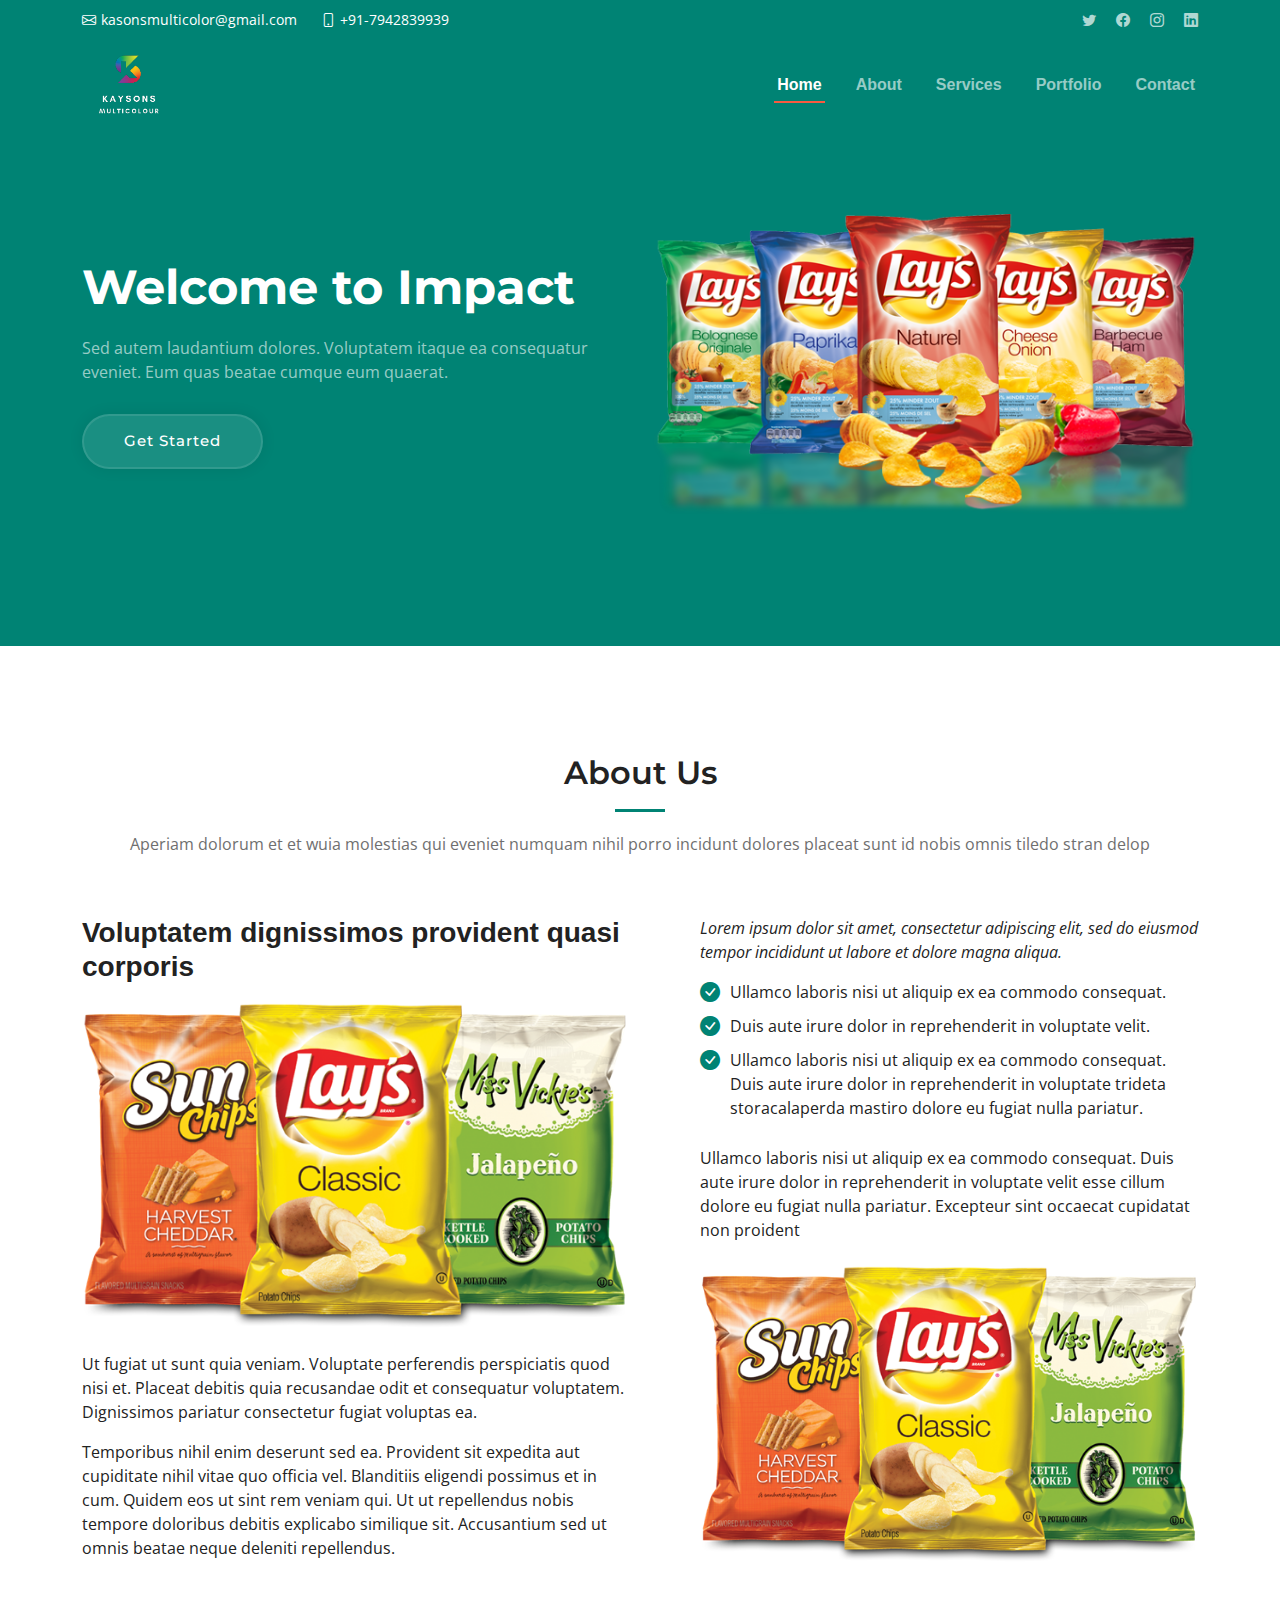
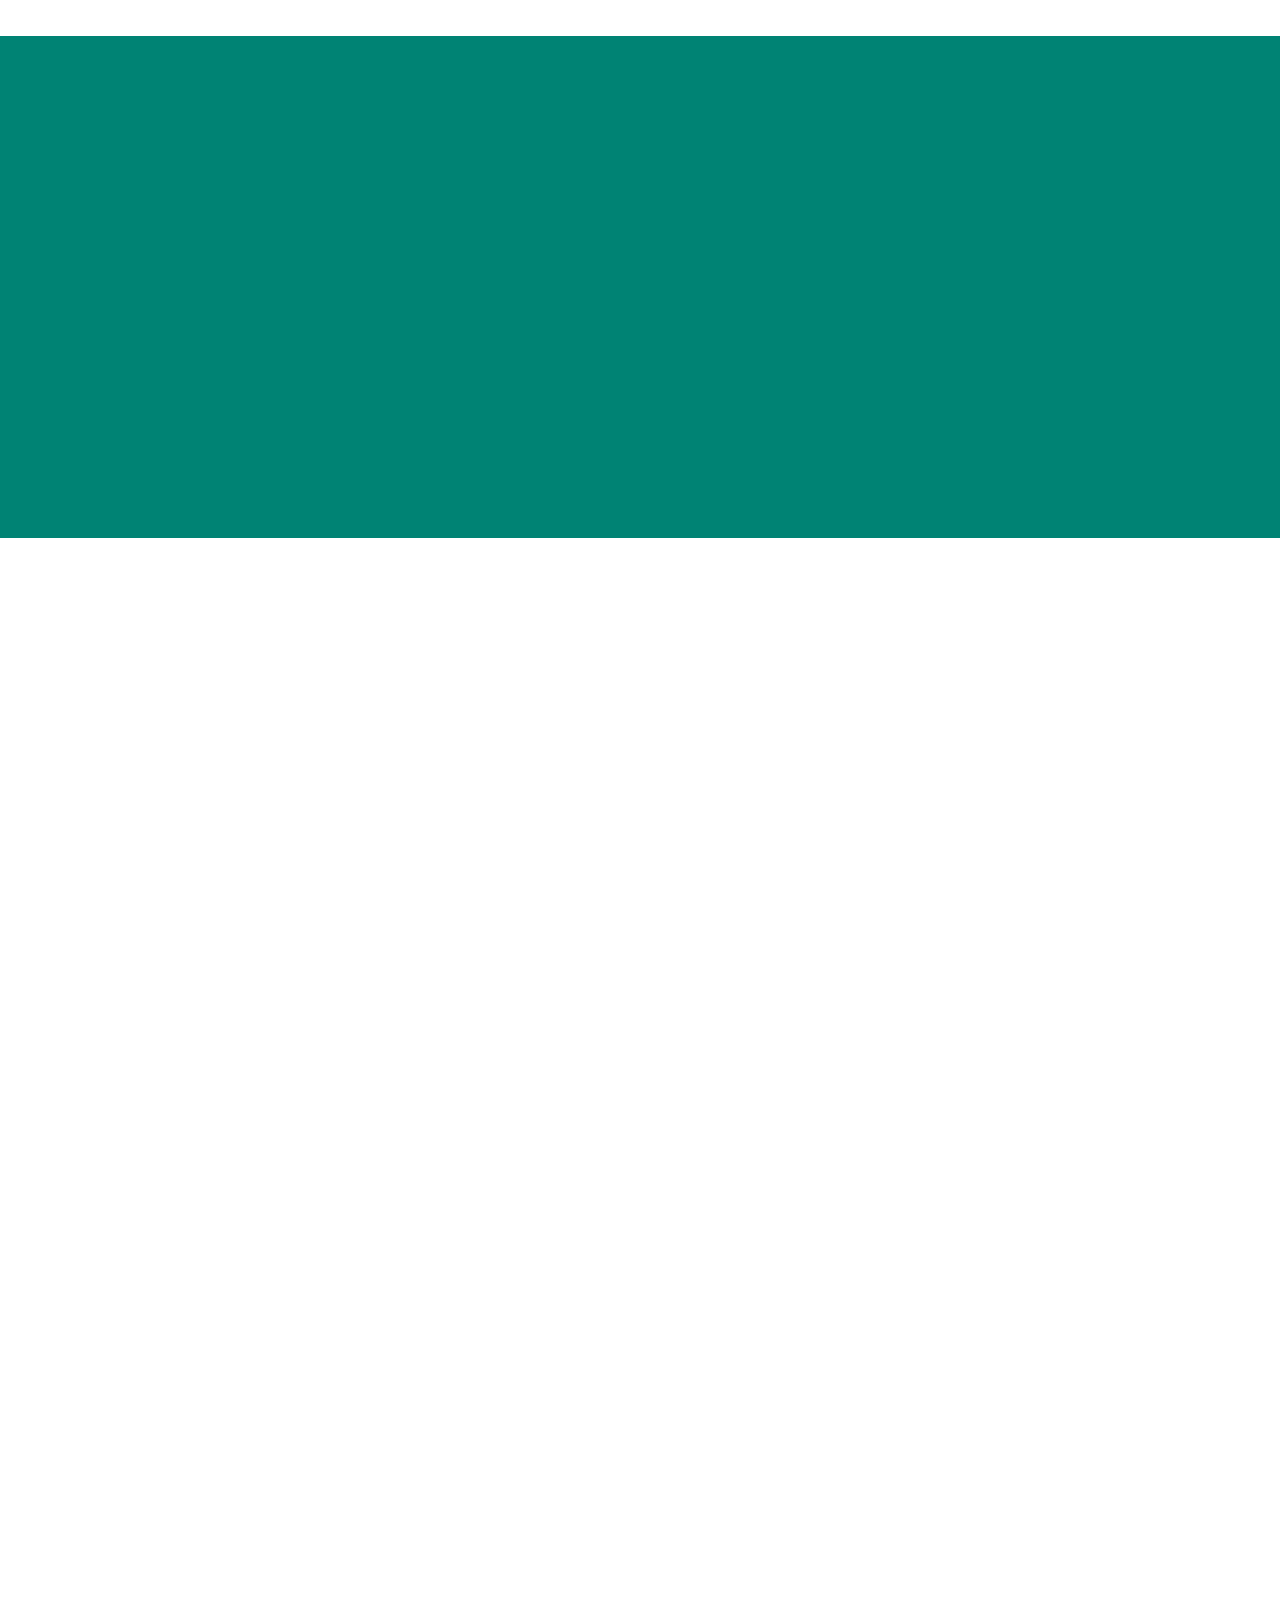
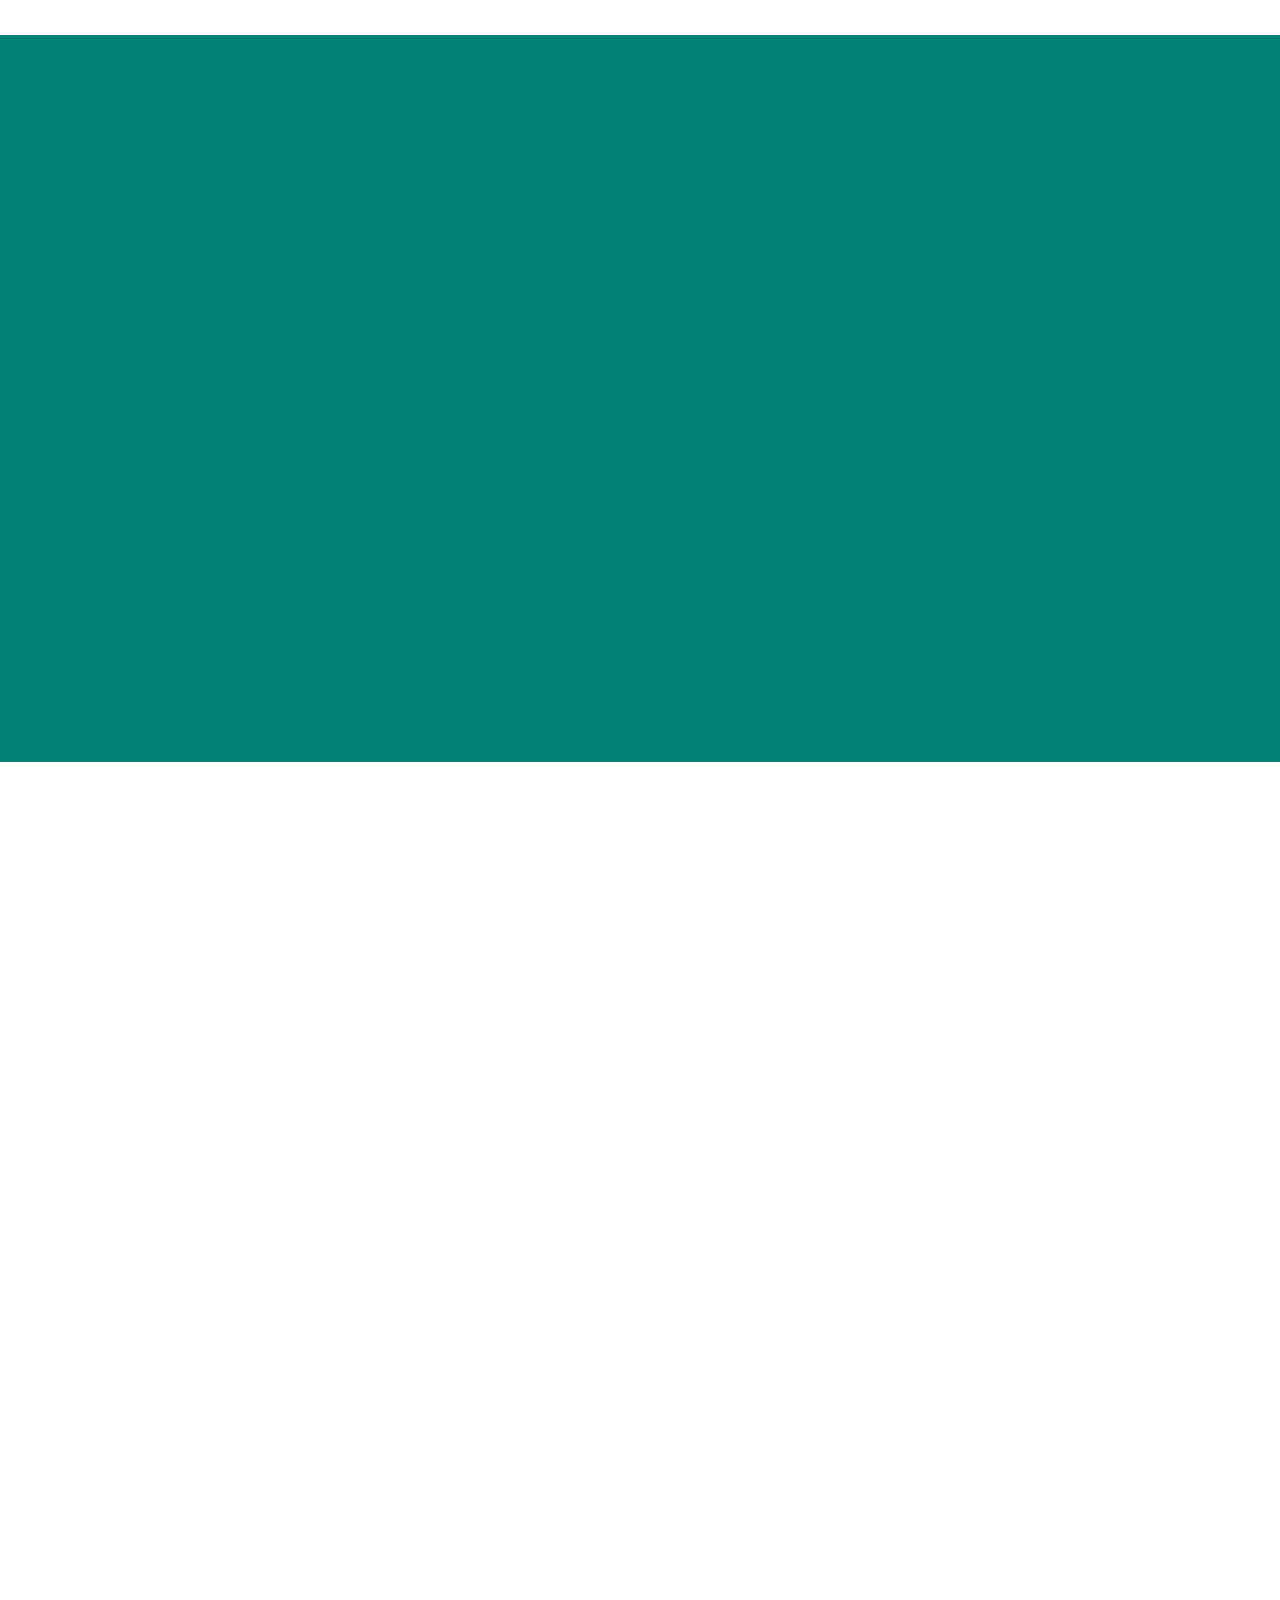
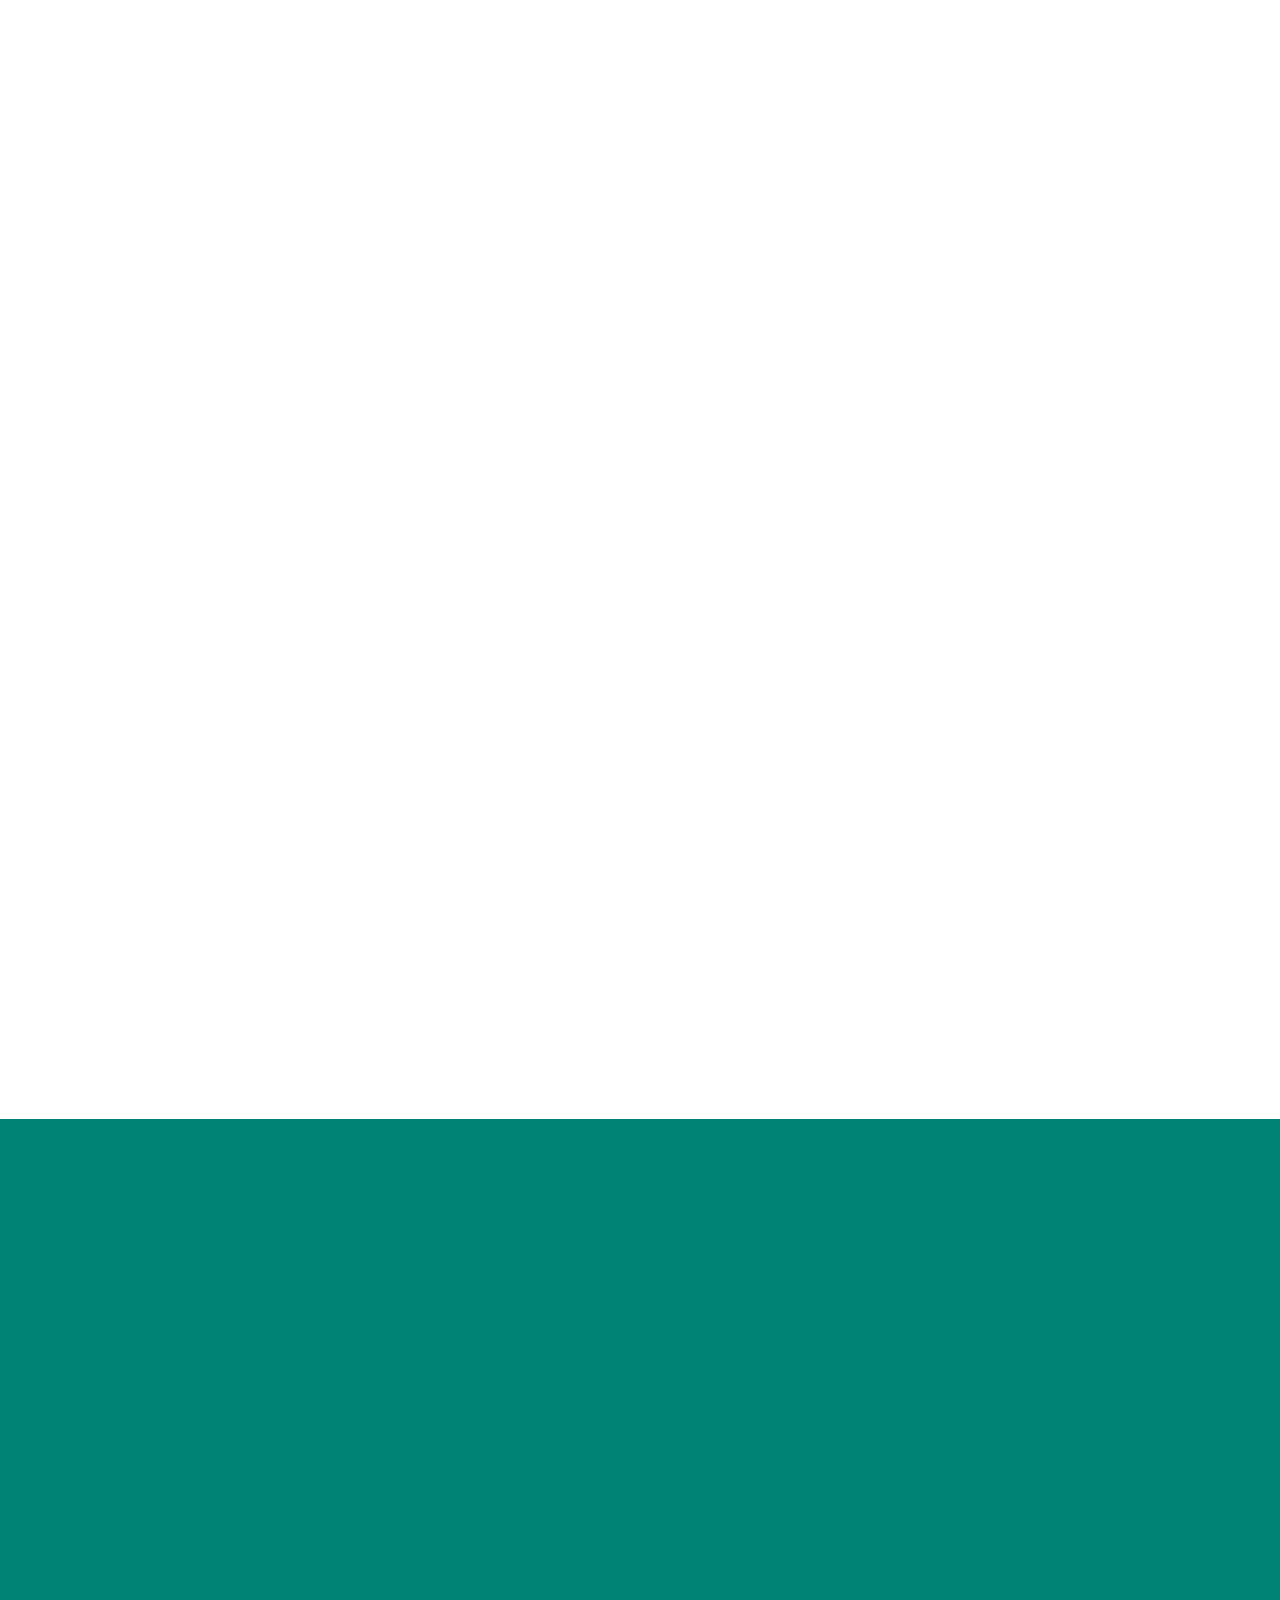
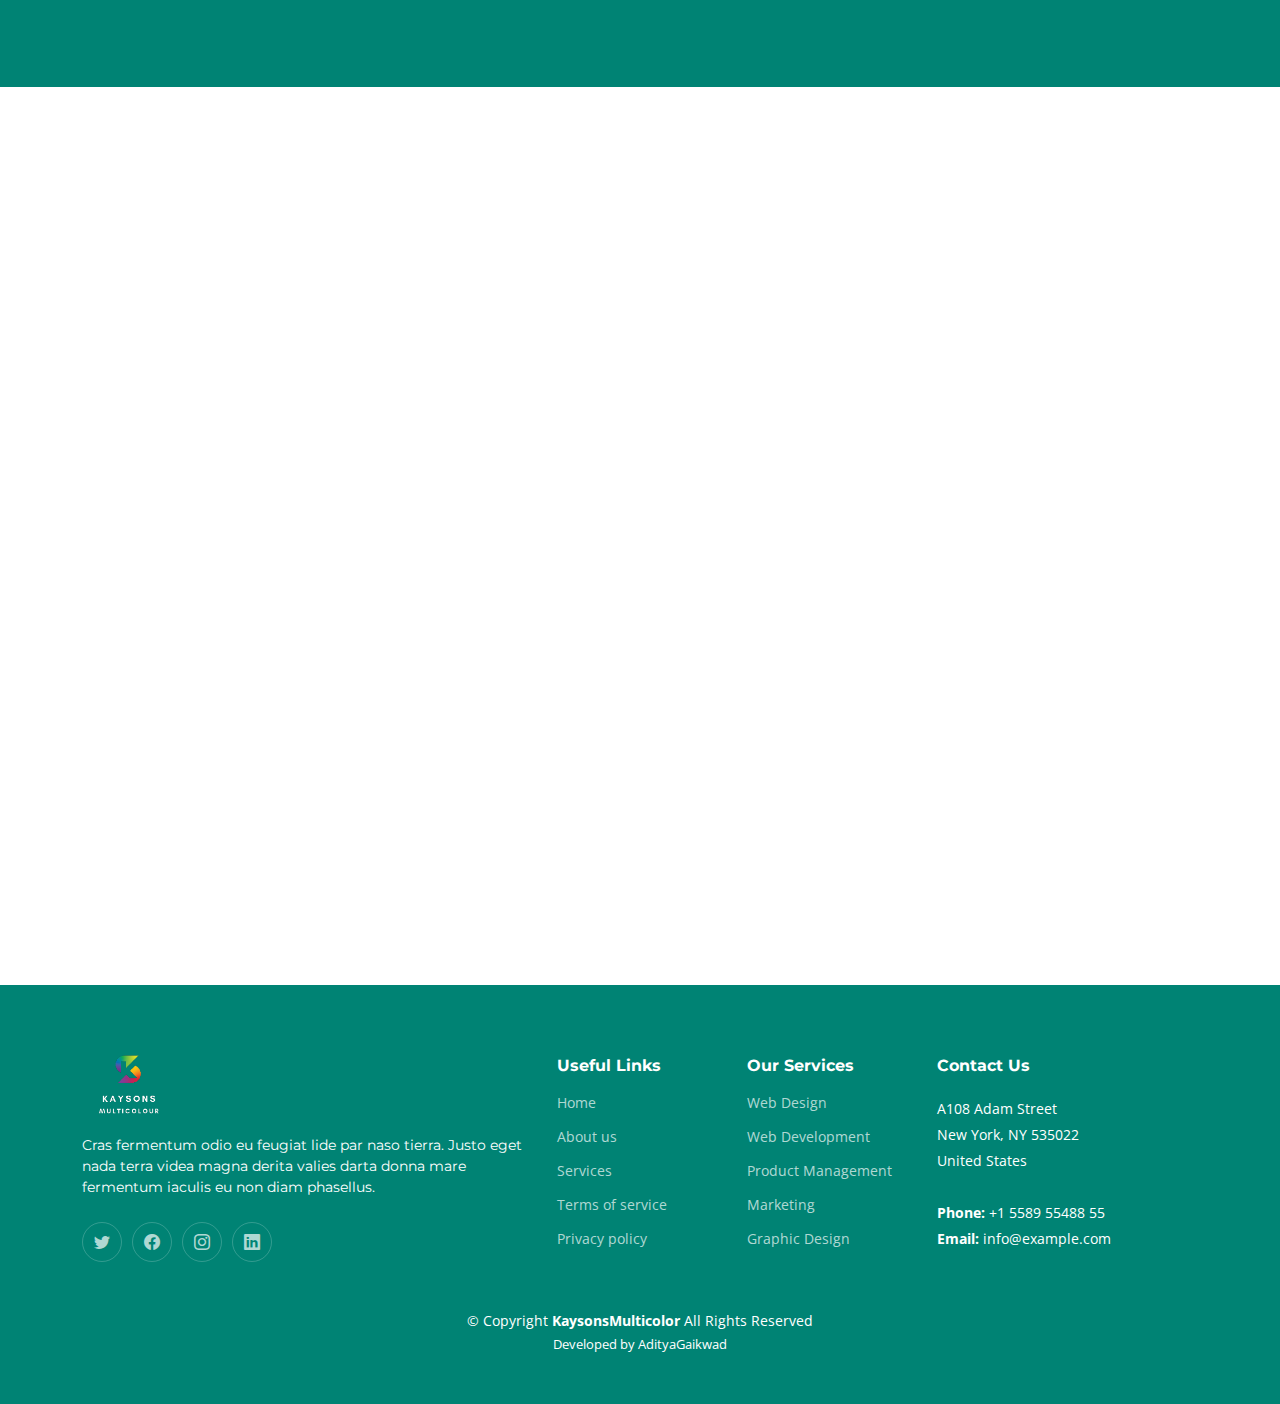
==== index.html @ 547b4aa4 "first commit" ====
<!DOCTYPE html>
<html lang="en">

<head>
  <meta charset="utf-8">
  <meta content="width=device-width, initial-scale=1.0" name="viewport">

  <title>Kaysons Multicolor</title>
  <meta content="" name="description">
  <meta content="" name="keywords">

  <!-- Favicons -->
  <link href="assets/img/kaysonslogo__2_-removebg-preview.png" rel="icon">
  <link href="assets/img/kaysonslogo__2_-removebg-preview.png" rel="apple-touch-icon">

  <!-- Google Fonts -->
  <link rel="preconnect" href="https://fonts.googleapis.com">
  <link rel="preconnect" href="https://fonts.gstatic.com" crossorigin>
  <link href="https://fonts.googleapis.com/css2?family=Open+Sans:ital,wght@0,300;0,400;0,500;0,600;0,700;1,300;1,400;1,600;1,700&family=Montserrat:ital,wght@0,300;0,400;0,500;0,600;0,700;1,300;1,400;1,500;1,600;1,700&family=Raleway:ital,wght@0,300;0,400;0,500;0,600;0,700;1,300;1,400;1,500;1,600;1,700&display=swap" rel="stylesheet">

  <!-- Vendor CSS Files -->
  <link href="assets/vendor/bootstrap/css/bootstrap.min.css" rel="stylesheet">
  <link href="assets/vendor/bootstrap-icons/bootstrap-icons.css" rel="stylesheet">
  <link href="assets/vendor/aos/aos.css" rel="stylesheet">
  <link href="assets/vendor/glightbox/css/glightbox.min.css" rel="stylesheet">
  <link href="assets/vendor/swiper/swiper-bundle.min.css" rel="stylesheet">

  <!-- Template Main CSS File -->
  <link href="assets/css/main.css" rel="stylesheet">

</head>

<body>

  <!-- ======= Header ======= -->
  <section id="topbar" class="topbar d-flex align-items-center" style="background-color: #008374;">
    <div class="container d-flex justify-content-center justify-content-md-between">
      <div class="contact-info d-flex align-items-center">
        <i class="bi bi-envelope d-flex align-items-center"><a href="kasonsmulticolor@gmail.com">kasonsmulticolor@gmail.com</a></i>
        <i class="bi bi-phone d-flex align-items-center ms-4"><span>+91-7942839939</span></i>
      </div>
      <div class="social-links d-none d-md-flex align-items-center">
        <a href="#" class="twitter"><i class="bi bi-twitter"></i></a>
        <a href="#" class="facebook"><i class="bi bi-facebook"></i></a>
        <a href="#" class="instagram"><i class="bi bi-instagram"></i></a>
        <a href="#" class="linkedin"><i class="bi bi-linkedin"></i></i></a>
      </div>
    </div>
  </section><!-- End Top Bar -->

  <header id="header" class="header d-flex align-items-center">

    <div class="container d-flex align-items-center justify-content-between">

      <div class="">
        <a href="index.html"><img src="assets/img/KAYSONS_MULTICOLOR__1_-removebg-preview.png" style="width: 90px;" alt="" class="img-fluid"></a>
     
      </div>
      <nav id="navbar" class="navbar">
        <ul>
          <li><a href="#hero">Home</a></li>
          <li><a href="#about">About</a></li>
          <li><a href="#services">Services</a></li>
          <li><a href="#portfolio">Portfolio</a></li>
          <!-- <li><a href="#team">Team</a></li>
          <li><a href="blog.html">Blog</a></li>
          <li class="dropdown"><a href="#"><span>Drop Down</span> <i class="bi bi-chevron-down dropdown-indicator"></i></a>
            <ul>
              <li><a href="#">Drop Down 1</a></li>
              <li class="dropdown"><a href="#"><span>Deep Drop Down</span> <i class="bi bi-chevron-down dropdown-indicator"></i></a>
                <ul>
                  <li><a href="#">Deep Drop Down 1</a></li>
                  <li><a href="#">Deep Drop Down 2</a></li>
                  <li><a href="#">Deep Drop Down 3</a></li>
                  <li><a href="#">Deep Drop Down 4</a></li>
                  <li><a href="#">Deep Drop Down 5</a></li>
                </ul>
              </li>
              <li><a href="#">Drop Down 2</a></li>
              <li><a href="#">Drop Down 3</a></li>
              <li><a href="#">Drop Down 4</a></li>
            </ul>
          </li> -->
          <li><a href="#contact">Contact</a></li>
        </ul>
      </nav><!-- .navbar -->

      <i class="mobile-nav-toggle mobile-nav-show bi bi-list"></i>
      <i class="mobile-nav-toggle mobile-nav-hide d-none bi bi-x"></i>

    </div>
  </header>
  <!-- End Header -->

  <!-- ======= Hero Section ======= -->
 
  <section id="hero" class="hero" style="background-image: url();">
    <br>

    
    <div class="container position-relative">
   
      <div class="row gy-5" data-aos="fade-in">
        <div class="col-lg-6 order-2 order-lg-1 d-flex flex-column justify-content-center text-center text-lg-start">
          <h2>Welcome to <span>Impact</span></h2>
          <p>Sed autem laudantium dolores. Voluptatem itaque ea consequatur eveniet. Eum quas beatae cumque eum quaerat.</p>
          <div class="d-flex justify-content-center justify-content-lg-start">
            <a href="#about" class="btn-get-started">Get Started</a>
          </div>
        </div>
        <div class="col-lg-6 order-1 order-lg-2">
          <img src="assets/img/NicePng_chips-png_802399.png" class="img-fluid" alt="" data-aos="zoom-out" data-aos-delay="100">
        </div>
      </div>
      <br>
      <br>
      <br>
    </div>

   
    </div>
  </section>
  <!-- End Hero Section -->

  <main id="main">

    <!-- ======= About Us Section ======= -->
    
    <section id="about" class="about" style="background-image: url();">
      <br>
    <br>
  
      <div class="container" data-aos="fade-up">

        <div class="section-header">
          <h2>About Us</h2>
          <p>Aperiam dolorum et et wuia molestias qui eveniet numquam nihil porro incidunt dolores placeat sunt id nobis omnis tiledo stran delop</p>
        </div>

        <div class="row gy-4">
          <div class="col-lg-6">
            <h3>Voluptatem dignissimos provident quasi corporis</h3>
            <img src="assets/img/PngItem_1264838.png" class="img-fluid rounded-4 mb-4" alt="">
            <p>Ut fugiat ut sunt quia veniam. Voluptate perferendis perspiciatis quod nisi et. Placeat debitis quia recusandae odit et consequatur voluptatem. Dignissimos pariatur consectetur fugiat voluptas ea.</p>
            <p>Temporibus nihil enim deserunt sed ea. Provident sit expedita aut cupiditate nihil vitae quo officia vel. Blanditiis eligendi possimus et in cum. Quidem eos ut sint rem veniam qui. Ut ut repellendus nobis tempore doloribus debitis explicabo similique sit. Accusantium sed ut omnis beatae neque deleniti repellendus.</p>
          </div>
          <div class="col-lg-6">
            <div class="content ps-0 ps-lg-5">
              <p class="fst-italic">
                Lorem ipsum dolor sit amet, consectetur adipiscing elit, sed do eiusmod tempor incididunt ut labore et dolore
                magna aliqua.
              </p>
              <ul>
                <li><i class="bi bi-check-circle-fill"></i> Ullamco laboris nisi ut aliquip ex ea commodo consequat.</li>
                <li><i class="bi bi-check-circle-fill"></i> Duis aute irure dolor in reprehenderit in voluptate velit.</li>
                <li><i class="bi bi-check-circle-fill"></i> Ullamco laboris nisi ut aliquip ex ea commodo consequat. Duis aute irure dolor in reprehenderit in voluptate trideta storacalaperda mastiro dolore eu fugiat nulla pariatur.</li>
              </ul>
              <p>
                Ullamco laboris nisi ut aliquip ex ea commodo consequat. Duis aute irure dolor in reprehenderit in voluptate
                velit esse cillum dolore eu fugiat nulla pariatur. Excepteur sint occaecat cupidatat non proident
              </p>

              <div class="position-relative mt-4">
                <img src="assets/img/PngItem_1264838.png" class="img-fluid rounded-4" alt="">
                
              </div>
            </div>
          </div>
        </div>

      </div>
    </section><!-- End About Us Section -->

    <!-- ======= Clients Section ======= -->
    <section id="clients" class="clients" style="background-image: url(); background-color: #008374;" >
     
      <div class="container" data-aos="zoom-out">

        <div class="clients-slider swiper">
          <div class="swiper-wrapper align-items-center">
            <div class="swiper-slide"><img src="assets/img/clients/client-1.png" class="img-fluid" alt=""></div>
            <div class="swiper-slide"><img src="assets/img/clients/client-2.png" class="img-fluid" alt=""></div>
            <div class="swiper-slide"><img src="assets/img/clients/client-3.png" class="img-fluid" alt=""></div>
            <div class="swiper-slide"><img src="assets/img/clients/client-4.png" class="img-fluid" alt=""></div>
            <div class="swiper-slide"><img src="assets/img/clients/client-5.png" class="img-fluid" alt=""></div>
            <div class="swiper-slide"><img src="assets/img/clients/client-6.png" class="img-fluid" alt=""></div>
            <div class="swiper-slide"><img src="assets/img/clients/client-7.png" class="img-fluid" alt=""></div>
            <div class="swiper-slide"><img src="assets/img/clients/client-8.png" class="img-fluid" alt=""></div>
          </div>
        </div>

      </div>
    </section><!-- End Clients Section -->

    <!-- ======= Stats Counter Section ======= -->
    <section id="stats-counter" class="stats-counter" style="background-image: url();background-color: #008374;">
      <div class="container" data-aos="fade-up">

        <div class="row gy-4 align-items-center">

          <div class="col-lg-6">
            <img src="assets/img/stats-img.svg" alt="" class="img-fluid">
          </div>

          <div class="col-lg-6">

            <div class="stats-item d-flex align-items-center">
              <span data-purecounter-start="0" data-purecounter-end="232" data-purecounter-duration="1" class="purecounter"></span>
              <p><strong>Happy Clients</strong> consequuntur quae diredo para mesta</p>
            </div><!-- End Stats Item -->

            <div class="stats-item d-flex align-items-center">
              <span data-purecounter-start="0" data-purecounter-end="521" data-purecounter-duration="1" class="purecounter"></span>
              <p><strong>Projects</strong> adipisci atque cum quia aut</p>
            </div><!-- End Stats Item -->

            <div class="stats-item d-flex align-items-center">
              <span data-purecounter-start="0" data-purecounter-end="453" data-purecounter-duration="1" class="purecounter"></span>
              <p><strong>Hours Of Support</strong> aut commodi quaerat</p>
            </div><!-- End Stats Item -->

          </div>

        </div>

      </div>
    </section><!-- End Stats Counter Section -->



    <!-- ======= Our Services Section ======= -->
    <section id="services" class="services sections-bg">
      <br>
      <br>
      <div class="container" data-aos="fade-up">

        <div class="section-header">
          <h2>Our Services</h2>
          <p>Aperiam dolorum et et wuia molestias qui eveniet numquam nihil porro incidunt dolores placeat sunt id nobis omnis tiledo stran delop</p>
        </div>

        <div class="row gy-4" data-aos="fade-up" data-aos-delay="100">

          <div class="col-lg-4 col-md-6">
            <div class="service-item  position-relative">
              <div class="icon">
                <i class="bi bi-activity"></i>
              </div>
              <h3>Nesciunt Mete</h3>
              <p>Provident nihil minus qui consequatur non omnis maiores. Eos accusantium minus dolores iure perferendis tempore et consequatur.</p>
              <a href="#" class="readmore stretched-link">Read more <i class="bi bi-arrow-right"></i></a>
            </div>
          </div><!-- End Service Item -->

          <div class="col-lg-4 col-md-6">
            <div class="service-item position-relative">
              <div class="icon">
                <i class="bi bi-broadcast"></i>
              </div>
              <h3>Eosle Commodi</h3>
              <p>Ut autem aut autem non a. Sint sint sit facilis nam iusto sint. Libero corrupti neque eum hic non ut nesciunt dolorem.</p>
              <a href="#" class="readmore stretched-link">Read more <i class="bi bi-arrow-right"></i></a>
            </div>
          </div><!-- End Service Item -->

          <div class="col-lg-4 col-md-6">
            <div class="service-item position-relative">
              <div class="icon">
                <i class="bi bi-easel"></i>
              </div>
              <h3>Ledo Markt</h3>
              <p>Ut excepturi voluptatem nisi sed. Quidem fuga consequatur. Minus ea aut. Vel qui id voluptas adipisci eos earum corrupti.</p>
              <a href="#" class="readmore stretched-link">Read more <i class="bi bi-arrow-right"></i></a>
            </div>
          </div><!-- End Service Item -->

          <div class="col-lg-4 col-md-6">
            <div class="service-item position-relative">
              <div class="icon">
                <i class="bi bi-bounding-box-circles"></i>
              </div>
              <h3>Asperiores Commodit</h3>
              <p>Non et temporibus minus omnis sed dolor esse consequatur. Cupiditate sed error ea fuga sit provident adipisci neque.</p>
              <a href="#" class="readmore stretched-link">Read more <i class="bi bi-arrow-right"></i></a>
            </div>
          </div><!-- End Service Item -->

          <div class="col-lg-4 col-md-6">
            <div class="service-item position-relative">
              <div class="icon">
                <i class="bi bi-calendar4-week"></i>
              </div>
              <h3>Velit Doloremque</h3>
              <p>Cumque et suscipit saepe. Est maiores autem enim facilis ut aut ipsam corporis aut. Sed animi at autem alias eius labore.</p>
              <a href="#" class="readmore stretched-link">Read more <i class="bi bi-arrow-right"></i></a>
            </div>
          </div><!-- End Service Item -->

          <div class="col-lg-4 col-md-6">
            <div class="service-item position-relative">
              <div class="icon">
                <i class="bi bi-chat-square-text"></i>
              </div>
              <h3>Dolori Architecto</h3>
              <p>Hic molestias ea quibusdam eos. Fugiat enim doloremque aut neque non et debitis iure. Corrupti recusandae ducimus enim.</p>
              <a href="#" class="readmore stretched-link">Read more <i class="bi bi-arrow-right"></i></a>
            </div>
          </div><!-- End Service Item -->

        </div>

      </div>
    </section><!-- End Our Services Section -->

    <!-- ======= Testimonials Section ======= -->
    <section id="testimonials" class="testimonials" style="background-color: #008374;">
      <div class="container" data-aos="fade-up">

        <div class="section-header">
          <h2 style="color: white;">Testimonials</h2>
          <p style="color: white;">Voluptatem quibusdam ut ullam perferendis repellat non ut consequuntur est eveniet deleniti fignissimos eos quam</p>
        </div>

        <div class="slides-3 swiper" data-aos="fade-up" data-aos-delay="100">
          <div class="swiper-wrapper">

            <div class="swiper-slide">
              <div class="testimonial-wrap">
                <div class="testimonial-item">
                  <div class="d-flex align-items-center">
                    <img src="assets/img/testimonials/testimonials-1.jpg" class="testimonial-img flex-shrink-0" alt="">
                    <div>
                      <h3>Saul Goodman</h3>
                      <h4>Ceo &amp; Founder</h4>
                      <div class="stars">
                        <i class="bi bi-star-fill"></i><i class="bi bi-star-fill"></i><i class="bi bi-star-fill"></i><i class="bi bi-star-fill"></i><i class="bi bi-star-fill"></i>
                      </div>
                    </div>
                  </div>
                  <p>
                    <i class="bi bi-quote quote-icon-left"></i>
                    Proin iaculis purus consequat sem cure digni ssim donec porttitora entum suscipit rhoncus. Accusantium quam, ultricies eget id, aliquam eget nibh et. Maecen aliquam, risus at semper.
                    <i class="bi bi-quote quote-icon-right"></i>
                  </p>
                </div>
              </div>
            </div><!-- End testimonial item -->

            <div class="swiper-slide">
              <div class="testimonial-wrap">
                <div class="testimonial-item">
                  <div class="d-flex align-items-center">
                    <img src="assets/img/testimonials/testimonials-2.jpg" class="testimonial-img flex-shrink-0" alt="">
                    <div>
                      <h3>Sara Wilsson</h3>
                      <h4>Designer</h4>
                      <div class="stars">
                        <i class="bi bi-star-fill"></i><i class="bi bi-star-fill"></i><i class="bi bi-star-fill"></i><i class="bi bi-star-fill"></i><i class="bi bi-star-fill"></i>
                      </div>
                    </div>
                  </div>
                  <p>
                    <i class="bi bi-quote quote-icon-left"></i>
                    Export tempor illum tamen malis malis eram quae irure esse labore quem cillum quid cillum eram malis quorum velit fore eram velit sunt aliqua noster fugiat irure amet legam anim culpa.
                    <i class="bi bi-quote quote-icon-right"></i>
                  </p>
                </div>
              </div>
            </div><!-- End testimonial item -->

            <div class="swiper-slide">
              <div class="testimonial-wrap">
                <div class="testimonial-item">
                  <div class="d-flex align-items-center">
                    <img src="assets/img/testimonials/testimonials-3.jpg" class="testimonial-img flex-shrink-0" alt="">
                    <div>
                      <h3>Jena Karlis</h3>
                      <h4>Store Owner</h4>
                      <div class="stars">
                        <i class="bi bi-star-fill"></i><i class="bi bi-star-fill"></i><i class="bi bi-star-fill"></i><i class="bi bi-star-fill"></i><i class="bi bi-star-fill"></i>
                      </div>
                    </div>
                  </div>
                  <p>
                    <i class="bi bi-quote quote-icon-left"></i>
                    Enim nisi quem export duis labore cillum quae magna enim sint quorum nulla quem veniam duis minim tempor labore quem eram duis noster aute amet eram fore quis sint minim.
                    <i class="bi bi-quote quote-icon-right"></i>
                  </p>
                </div>
              </div>
            </div><!-- End testimonial item -->

            <div class="swiper-slide">
              <div class="testimonial-wrap">
                <div class="testimonial-item">
                  <div class="d-flex align-items-center">
                    <img src="assets/img/testimonials/testimonials-4.jpg" class="testimonial-img flex-shrink-0" alt="">
                    <div>
                      <h3>Matt Brandon</h3>
                      <h4>Freelancer</h4>
                      <div class="stars">
                        <i class="bi bi-star-fill"></i><i class="bi bi-star-fill"></i><i class="bi bi-star-fill"></i><i class="bi bi-star-fill"></i><i class="bi bi-star-fill"></i>
                      </div>
                    </div>
                  </div>
                  <p>
                    <i class="bi bi-quote quote-icon-left"></i>
                    Fugiat enim eram quae cillum dolore dolor amet nulla culpa multos export minim fugiat minim velit minim dolor enim duis veniam ipsum anim magna sunt elit fore quem dolore.
                    <i class="bi bi-quote quote-icon-right"></i>
                  </p>
                </div>
              </div>
            </div><!-- End testimonial item -->

            <div class="swiper-slide">
              <div class="testimonial-wrap">
                <div class="testimonial-item">
                  <div class="d-flex align-items-center">
                    <img src="assets/img/testimonials/testimonials-5.jpg" class="testimonial-img flex-shrink-0" alt="">
                    <div>
                      <h3>John Larson</h3>
                      <h4>Entrepreneur</h4>
                      <div class="stars">
                        <i class="bi bi-star-fill"></i><i class="bi bi-star-fill"></i><i class="bi bi-star-fill"></i><i class="bi bi-star-fill"></i><i class="bi bi-star-fill"></i>
                      </div>
                    </div>
                  </div>
                  <p>
                    <i class="bi bi-quote quote-icon-left"></i>
                    Quis quorum aliqua sint quem legam fore sunt eram irure aliqua veniam tempor noster veniam enim culpa labore duis sunt culpa nulla illum cillum fugiat legam esse veniam culpa fore.
                    <i class="bi bi-quote quote-icon-right"></i>
                  </p>
                </div>
              </div>
            </div><!-- End testimonial item -->

          </div>
          <div class="swiper-pagination" ></div>
        </div>

      </div>
    </section><!-- End Testimonials Section -->

    <!-- ======= Portfolio Section ======= -->
    <section id="portfolio" class="portfolio sections-bg">
      <br>
      <br>
      <div class="container" data-aos="fade-up">

        <div class="section-header">
          <h2>Portfolio</h2>
          <p>Quam sed id excepturi ccusantium dolorem ut quis dolores nisi llum nostrum enim velit qui ut et autem uia reprehenderit sunt deleniti</p>
        </div>

        <div class="portfolio-isotope" data-portfolio-filter="*" data-portfolio-layout="masonry" data-portfolio-sort="original-order" data-aos="fade-up" data-aos-delay="100">

          <div>
            <ul class="portfolio-flters">
              <li data-filter="*" class="filter-active">All</li>
              <li data-filter=".filter-app">App</li>
              <li data-filter=".filter-product">Product</li>
              <li data-filter=".filter-branding">Branding</li>
              <li data-filter=".filter-books">Books</li>
            </ul><!-- End Portfolio Filters -->
          </div>
<br>
          <div class="row gy-4 portfolio-container">

            <div class="col-xl-4 col-md-6 portfolio-item filter-app">
              <div class="portfolio-wrap">
                <a href="assets/img/portfolio/app-1.jpg" data-gallery="portfolio-gallery-app" class="glightbox"><img src="assets/img/portfolio/app-1.jpg" class="img-fluid" alt=""></a>
                <div class="portfolio-info">
                  <h4><a href="portfolio-details.html" title="More Details">App 1</a></h4>
                  <a href="portfolio-details.html">Learn More</a>
                </div>
              </div>
            </div><!-- End Portfolio Item -->

            <div class="col-xl-4 col-md-6 portfolio-item filter-product">
              <div class="portfolio-wrap">
                <a href="assets/img/portfolio/product-1.jpg" data-gallery="portfolio-gallery-app" class="glightbox"><img src="assets/img/portfolio/product-1.jpg" class="img-fluid" alt=""></a>
                <div class="portfolio-info">
                  <h4><a href="portfolio-details.html" title="More Details">Product 1</a></h4>
                  <a href="portfolio-details.html">Learn More</a>
                </div>
              </div>
            </div><!-- End Portfolio Item -->

            <div class="col-xl-4 col-md-6 portfolio-item filter-branding">
              <div class="portfolio-wrap">
                <a href="assets/img/portfolio/branding-1.jpg" data-gallery="portfolio-gallery-app" class="glightbox"><img src="assets/img/portfolio/branding-1.jpg" class="img-fluid" alt=""></a>
                <div class="portfolio-info">
                  <h4><a href="portfolio-details.html" title="More Details">Branding 1</a></h4>
                  <a href="portfolio-details.html">Learn More</a>
                </div>
              </div>
            </div><!-- End Portfolio Item -->

            <div class="col-xl-4 col-md-6 portfolio-item filter-books">
              <div class="portfolio-wrap">
                <a href="assets/img/portfolio/books-1.jpg" data-gallery="portfolio-gallery-app" class="glightbox"><img src="assets/img/portfolio/books-1.jpg" class="img-fluid" alt=""></a>
                <div class="portfolio-info">
                  <h4><a href="portfolio-details.html" title="More Details">Books 1</a></h4>
                  <a href="portfolio-details.html">Learn More</a>
                </div>
              </div>
            </div><!-- End Portfolio Item -->

            <div class="col-xl-4 col-md-6 portfolio-item filter-app">
              <div class="portfolio-wrap">
                <a href="assets/img/portfolio/app-2.jpg" data-gallery="portfolio-gallery-app" class="glightbox"><img src="assets/img/portfolio/app-2.jpg" class="img-fluid" alt=""></a>
                <div class="portfolio-info">
                  <h4><a href="portfolio-details.html" title="More Details">App 2</a></h4>
                  <a href="portfolio-details.html">Learn More</a>
                </div>
              </div>
            </div><!-- End Portfolio Item -->

            <div class="col-xl-4 col-md-6 portfolio-item filter-product">
              <div class="portfolio-wrap">
                <a href="assets/img/portfolio/product-2.jpg" data-gallery="portfolio-gallery-app" class="glightbox"><img src="assets/img/portfolio/product-2.jpg" class="img-fluid" alt=""></a>
                <div class="portfolio-info">
                  <h4><a href="portfolio-details.html" title="More Details">Product 2</a></h4>
                  <a href="portfolio-details.html">Learn More</a>
                </div>
              </div>
            </div><!-- End Portfolio Item -->

            <div class="col-xl-4 col-md-6 portfolio-item filter-branding">
              <div class="portfolio-wrap">
                <a href="assets/img/portfolio/branding-2.jpg" data-gallery="portfolio-gallery-app" class="glightbox"><img src="assets/img/portfolio/branding-2.jpg" class="img-fluid" alt=""></a>
                <div class="portfolio-info">
                  <h4><a href="portfolio-details.html" title="More Details">Branding 2</a></h4>
                  <a href="portfolio-details.html">Learn More</a>
                </div>
              </div>
            </div><!-- End Portfolio Item -->

            <div class="col-xl-4 col-md-6 portfolio-item filter-books">
              <div class="portfolio-wrap">
                <a href="assets/img/portfolio/books-2.jpg" data-gallery="portfolio-gallery-app" class="glightbox"><img src="assets/img/portfolio/books-2.jpg" class="img-fluid" alt=""></a>
                <div class="portfolio-info">
                  <h4><a href="portfolio-details.html" title="More Details">Books 2</a></h4>
                  <a href="portfolio-details.html">Learn More</a>
                </div>
              </div>
            </div><!-- End Portfolio Item -->

            <div class="col-xl-4 col-md-6 portfolio-item filter-app">
              <div class="portfolio-wrap">
                <a href="assets/img/portfolio/app-3.jpg" data-gallery="portfolio-gallery-app" class="glightbox"><img src="assets/img/portfolio/app-3.jpg" class="img-fluid" alt=""></a>
                <div class="portfolio-info">
                  <h4><a href="portfolio-details.html" title="More Details">App 3</a></h4>
                  <a href="portfolio-details.html">Learn More</a>
                </div>
              </div>
            </div><!-- End Portfolio Item -->

            <div class="col-xl-4 col-md-6 portfolio-item filter-product">
              <div class="portfolio-wrap">
                <a href="assets/img/portfolio/product-3.jpg" data-gallery="portfolio-gallery-app" class="glightbox"><img src="assets/img/portfolio/product-3.jpg" class="img-fluid" alt=""></a>
                <div class="portfolio-info">
                  <h4><a href="portfolio-details.html" title="More Details">Product 3</a></h4>
                  <a href="portfolio-details.html">Learn More</a>
                </div>
              </div>
            </div><!-- End Portfolio Item -->

            <div class="col-xl-4 col-md-6 portfolio-item filter-branding">
              <div class="portfolio-wrap">
                <a href="assets/img/portfolio/branding-3.jpg" data-gallery="portfolio-gallery-app" class="glightbox"><img src="assets/img/portfolio/branding-3.jpg" class="img-fluid" alt=""></a>
                <div class="portfolio-info">
                  <h4><a href="portfolio-details.html" title="More Details">Branding 3</a></h4>
                  <a href="portfolio-details.html">Learn More</a>
                </div>
              </div>
            </div><!-- End Portfolio Item -->

            <div class="col-xl-4 col-md-6 portfolio-item filter-books">
              <div class="portfolio-wrap">
                <a href="assets/img/portfolio/books-3.jpg" data-gallery="portfolio-gallery-app" class="glightbox"><img src="assets/img/portfolio/books-3.jpg" class="img-fluid" alt=""></a>
                <div class="portfolio-info">
                  <h4><a href="portfolio-details.html" title="More Details">Books 3</a></h4>
                  <a href="portfolio-details.html">Learn More</a>
                </div>
              </div>
            </div><!-- End Portfolio Item -->

          </div><!-- End Portfolio Container -->

        </div>

      </div>
    </section><!-- End Portfolio Section -->


    <!-- ======= Frequently Asked Questions Section ======= -->
    <section id="faq" class="faq" style="background-color: #008374;">

      <div class="container" data-aos="fade-up">

        <div class="row gy-4">

          <div class="col-lg-4">
            <div class="content px-xl-5">
              <h3>Frequently Asked <strong>Questions</strong></h3>
              <p>
                Lorem ipsum dolor sit amet, consectetur adipiscing elit, sed do eiusmod tempor incididunt ut labore et dolore magna aliqua. Duis aute irure dolor in reprehenderit
              </p>
            </div>
          </div>

          <div class="col-lg-8">

            <div class="accordion accordion-flush" id="faqlist" data-aos="fade-up" data-aos-delay="100">

              <div class="accordion-item">
                <h3 class="accordion-header">
                  <button class="accordion-button collapsed" type="button" data-bs-toggle="collapse" data-bs-target="#faq-content-1">
                    <span class="num">1.</span>
                    Non consectetur a erat nam at lectus urna duis?
                  </button>
                </h3>
                <div id="faq-content-1" class="accordion-collapse collapse" data-bs-parent="#faqlist">
                  <div class="accordion-body">
                    Feugiat pretium nibh ipsum consequat. Tempus iaculis urna id volutpat lacus laoreet non curabitur gravida. Venenatis lectus magna fringilla urna porttitor rhoncus dolor purus non.
                  </div>
                </div>
              </div><!-- # Faq item-->

              <div class="accordion-item">
                <h3 class="accordion-header">
                  <button class="accordion-button collapsed" type="button" data-bs-toggle="collapse" data-bs-target="#faq-content-2">
                    <span class="num">2.</span>
                    Feugiat scelerisque varius morbi enim nunc faucibus a pellentesque?
                  </button>
                </h3>
                <div id="faq-content-2" class="accordion-collapse collapse" data-bs-parent="#faqlist">
                  <div class="accordion-body">
                    Dolor sit amet consectetur adipiscing elit pellentesque habitant morbi. Id interdum velit laoreet id donec ultrices. Fringilla phasellus faucibus scelerisque eleifend donec pretium. Est pellentesque elit ullamcorper dignissim. Mauris ultrices eros in cursus turpis massa tincidunt dui.
                  </div>
                </div>
              </div><!-- # Faq item-->

              <div class="accordion-item">
                <h3 class="accordion-header">
                  <button class="accordion-button collapsed" type="button" data-bs-toggle="collapse" data-bs-target="#faq-content-3">
                    <span class="num">3.</span>
                    Dolor sit amet consectetur adipiscing elit pellentesque habitant morbi?
                  </button>
                </h3>
                <div id="faq-content-3" class="accordion-collapse collapse" data-bs-parent="#faqlist">
                  <div class="accordion-body">
                    Eleifend mi in nulla posuere sollicitudin aliquam ultrices sagittis orci. Faucibus pulvinar elementum integer enim. Sem nulla pharetra diam sit amet nisl suscipit. Rutrum tellus pellentesque eu tincidunt. Lectus urna duis convallis convallis tellus. Urna molestie at elementum eu facilisis sed odio morbi quis
                  </div>
                </div>
              </div><!-- # Faq item-->

              <div class="accordion-item">
                <h3 class="accordion-header">
                  <button class="accordion-button collapsed" type="button" data-bs-toggle="collapse" data-bs-target="#faq-content-4">
                    <span class="num">4.</span>
                    Ac odio tempor orci dapibus. Aliquam eleifend mi in nulla?
                  </button>
                </h3>
                <div id="faq-content-4" class="accordion-collapse collapse" data-bs-parent="#faqlist">
                  <div class="accordion-body">
                    Dolor sit amet consectetur adipiscing elit pellentesque habitant morbi. Id interdum velit laoreet id donec ultrices. Fringilla phasellus faucibus scelerisque eleifend donec pretium. Est pellentesque elit ullamcorper dignissim. Mauris ultrices eros in cursus turpis massa tincidunt dui.
                  </div>
                </div>
              </div><!-- # Faq item-->

              <div class="accordion-item">
                <h3 class="accordion-header">
                  <button class="accordion-button collapsed" type="button" data-bs-toggle="collapse" data-bs-target="#faq-content-5">
                    <span class="num">5.</span>
                    Tempus quam pellentesque nec nam aliquam sem et tortor consequat?
                  </button>
                </h3>
                <div id="faq-content-5" class="accordion-collapse collapse" data-bs-parent="#faqlist">
                  <div class="accordion-body">
                    Molestie a iaculis at erat pellentesque adipiscing commodo. Dignissim suspendisse in est ante in. Nunc vel risus commodo viverra maecenas accumsan. Sit amet nisl suscipit adipiscing bibendum est. Purus gravida quis blandit turpis cursus in
                  </div>
                </div>
              </div><!-- # Faq item-->

            </div>

          </div>
        </div>

      </div>
    </section><!-- End Frequently Asked Questions Section -->

    <!-- ======= Contact Section ======= -->
     <section id="contact" class="contact"  >
      <br>
      
      <div class="container" data-aos="fade-up">

        <div class="section-title">
          <h2>Contact</h2>
          <p>Magnam dolores commodi suscipit. Necessitatibus eius consequatur ex aliquid fuga eum quidem. Sit sint consectetur velit. Quisquam quos quisquam cupiditate. Et nemo qui impedit suscipit alias ea. Quia fugiat sit in iste officiis commodi quidem hic quas.</p>
        </div>

        <div class="row">

          <div class="col-lg-5 d-flex align-items-stretch">
            <div class="info">
              <div class="address">
                <i class="bi bi-geo-alt"></i>
                <h4>Location:</h4>
                <p>A108 Adam Street, New York, NY 535022</p>
              </div>

              <div class="email">
                <i class="bi bi-envelope"></i>
                <h4>Email:</h4>
                <p>info@example.com</p>
              </div>

              <div class="phone">
                <i class="bi bi-phone"></i>
                <h4>Call:</h4>
                <p>+1 5589 55488 55s</p>
              </div>

              <iframe src="https://www.google.com/maps/embed?pb=!1m14!1m8!1m3!1d12097.433213460943!2d-74.0062269!3d40.7101282!3m2!1i1024!2i768!4f13.1!3m3!1m2!1s0x0%3A0xb89d1fe6bc499443!2sDowntown+Conference+Center!5e0!3m2!1smk!2sbg!4v1539943755621" frameborder="0" style="border:0; width: 100%; height: 290px;" allowfullscreen></iframe>
            </div>

          </div>

          <div class="col-lg-7 mt-5 mt-lg-0 d-flex align-items-stretch" >
            <form action="forms/contact.php" method="post" role="form" class="php-email-form">
              <div class="row">
                <div class="form-group col-md-6">
                  <label for="name">Your Name</label>
                  <input type="text" name="name" class="form-control" id="name" required>
                </div>
                <div class="form-group col-md-6">
                  <label for="name">Your Email</label>
                  <input type="email" class="form-control" name="email" id="email" required>
                </div>
              </div>
              <div class="form-group">
                <label for="name">Subject</label>
                <input type="text" class="form-control" name="subject" id="subject" required>
              </div>
              <div class="form-group">
                <label for="name">Message</label>
                <textarea class="form-control" name="message" rows="10" required></textarea>
              </div>
              <div class="my-3">
                <div class="loading">Loading</div>
                <div class="error-message"></div>
                <div class="sent-message">Your message has been sent. Thank you!</div>
              </div>
              <div class="text-center"><button type="submit">Send Message</button></div>
            </form>
          </div>

        </div>

      </div>
    </section><!-- End Contact Section -->

  </main><!-- End #main -->

  <!-- ======= Footer ======= -->

  <footer id="footer" class="footer" style="background-color: #008374;">

    <div class="container">
      <div class="row gy-4">
        <div class="col-lg-5 col-md-12 footer-info">
          <a href="index.html" class=>
            <img src="assets/img/KAYSONS_MULTICOLOR__1_-removebg-preview.png" style="width: 90px; margin-top: 0;" alt=""> <!-- <span>Impact</span> -->
          </a>
          <p>Cras fermentum odio eu feugiat lide par naso tierra. Justo eget nada terra videa magna derita valies darta donna mare fermentum iaculis eu non diam phasellus.</p>
          <div class="social-links d-flex mt-4">
            <a href="#" class="twitter"><i class="bi bi-twitter"></i></a>
            <a href="#" class="facebook"><i class="bi bi-facebook"></i></a>
            <a href="#" class="instagram"><i class="bi bi-instagram"></i></a>
            <a href="#" class="linkedin"><i class="bi bi-linkedin"></i></a>
          </div>
        </div>
        <div class="col-lg-2 col-6 footer-links">
          <br>
          <h4>Useful Links</h4>
          <ul>
            <li><a href="#">Home</a></li>
            <li><a href="#">About us</a></li>
            <li><a href="#">Services</a></li>
            <li><a href="#">Terms of service</a></li>
            <li><a href="#">Privacy policy</a></li>
          </ul>
        </div>

        <div class="col-lg-2 col-6 footer-links">
          <br>
          <h4>Our Services</h4>
          <ul>
            <li><a href="#">Web Design</a></li>
            <li><a href="#">Web Development</a></li>
            <li><a href="#">Product Management</a></li>
            <li><a href="#">Marketing</a></li>
            <li><a href="#">Graphic Design</a></li>
          </ul>
        </div>

        <div class="col-lg-3 col-md-12 footer-contact text-center text-md-start">
          <br>
          <h4>Contact Us</h4>
          <p>
            A108 Adam Street <br>
            New York, NY 535022<br>
            United States <br><br>
            <strong>Phone:</strong> +1 5589 55488 55<br>
            <strong>Email:</strong> info@example.com<br>
          </p>

        </div>

      </div>
    </div>

    <div class="container mt-4" >
      <div class="copyright" >
        &copy; Copyright <strong><span>KaysonsMulticolor</span></strong> All Rights Reserved
      </div>
      <div class="credits" >
       
        Developed by <a href="https://adityagaikwad09.github.io/my-personal-portfolio/">AdityaGaikwad</a>
      </div>

    </div>
  </footer>

<!-- End Footer -->
 

  <a href="#" class="scroll-top d-flex align-items-center justify-content-center" style="background-color: #008374;"><i class="bi bi-arrow-up-short"></i></a>

  <div id="preloader"></div>


  <!-- Vendor JS Files -->
  <script src="assets/vendor/bootstrap/js/bootstrap.bundle.min.js"></script>
  <script src="assets/vendor/aos/aos.js"></script>
  <script src="assets/vendor/glightbox/js/glightbox.min.js"></script>
  <script src="assets/vendor/purecounter/purecounter_vanilla.js"></script>
  <script src="assets/vendor/swiper/swiper-bundle.min.js"></script>
  <script src="assets/vendor/isotope-layout/isotope.pkgd.min.js"></script>
  <script src="assets/vendor/php-email-form/validate.js"></script>

  <!-- Template Main JS File -->
  <script src="assets/js/main.js"></script>

</body>
</html>
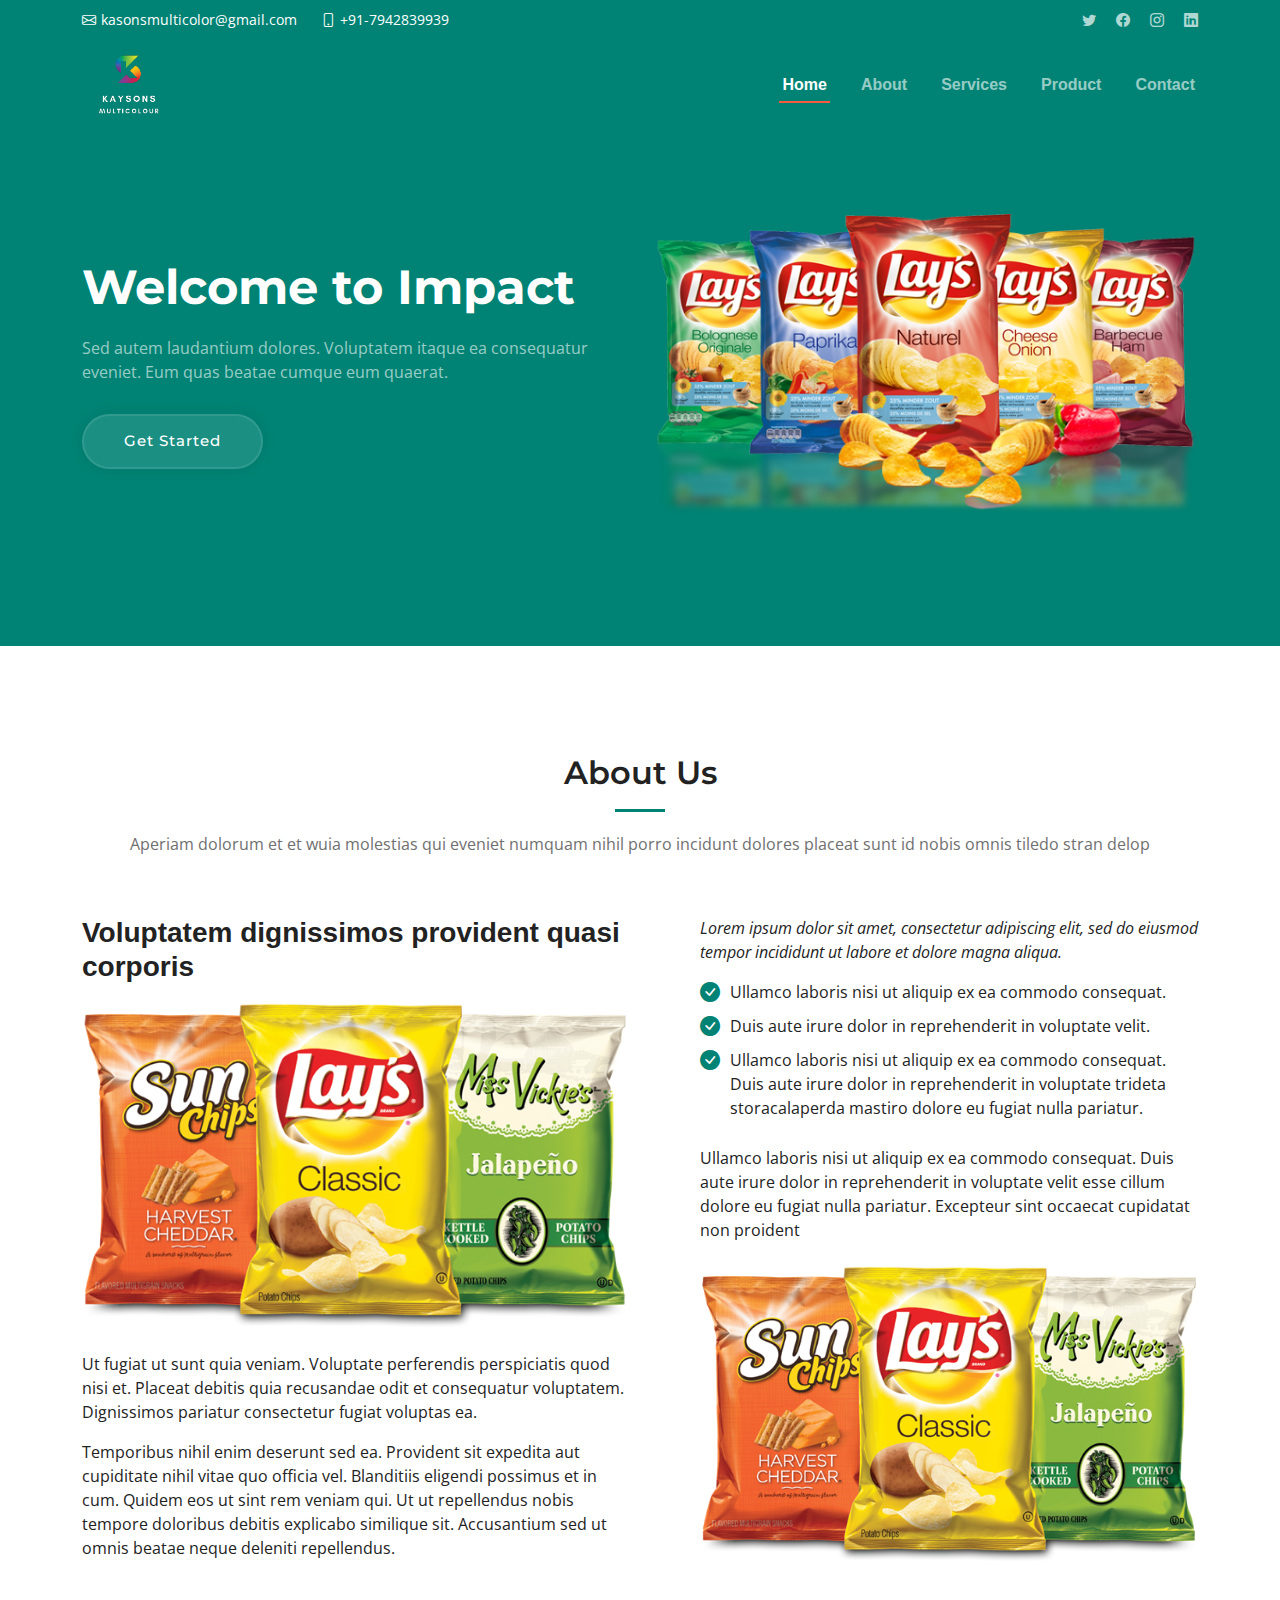
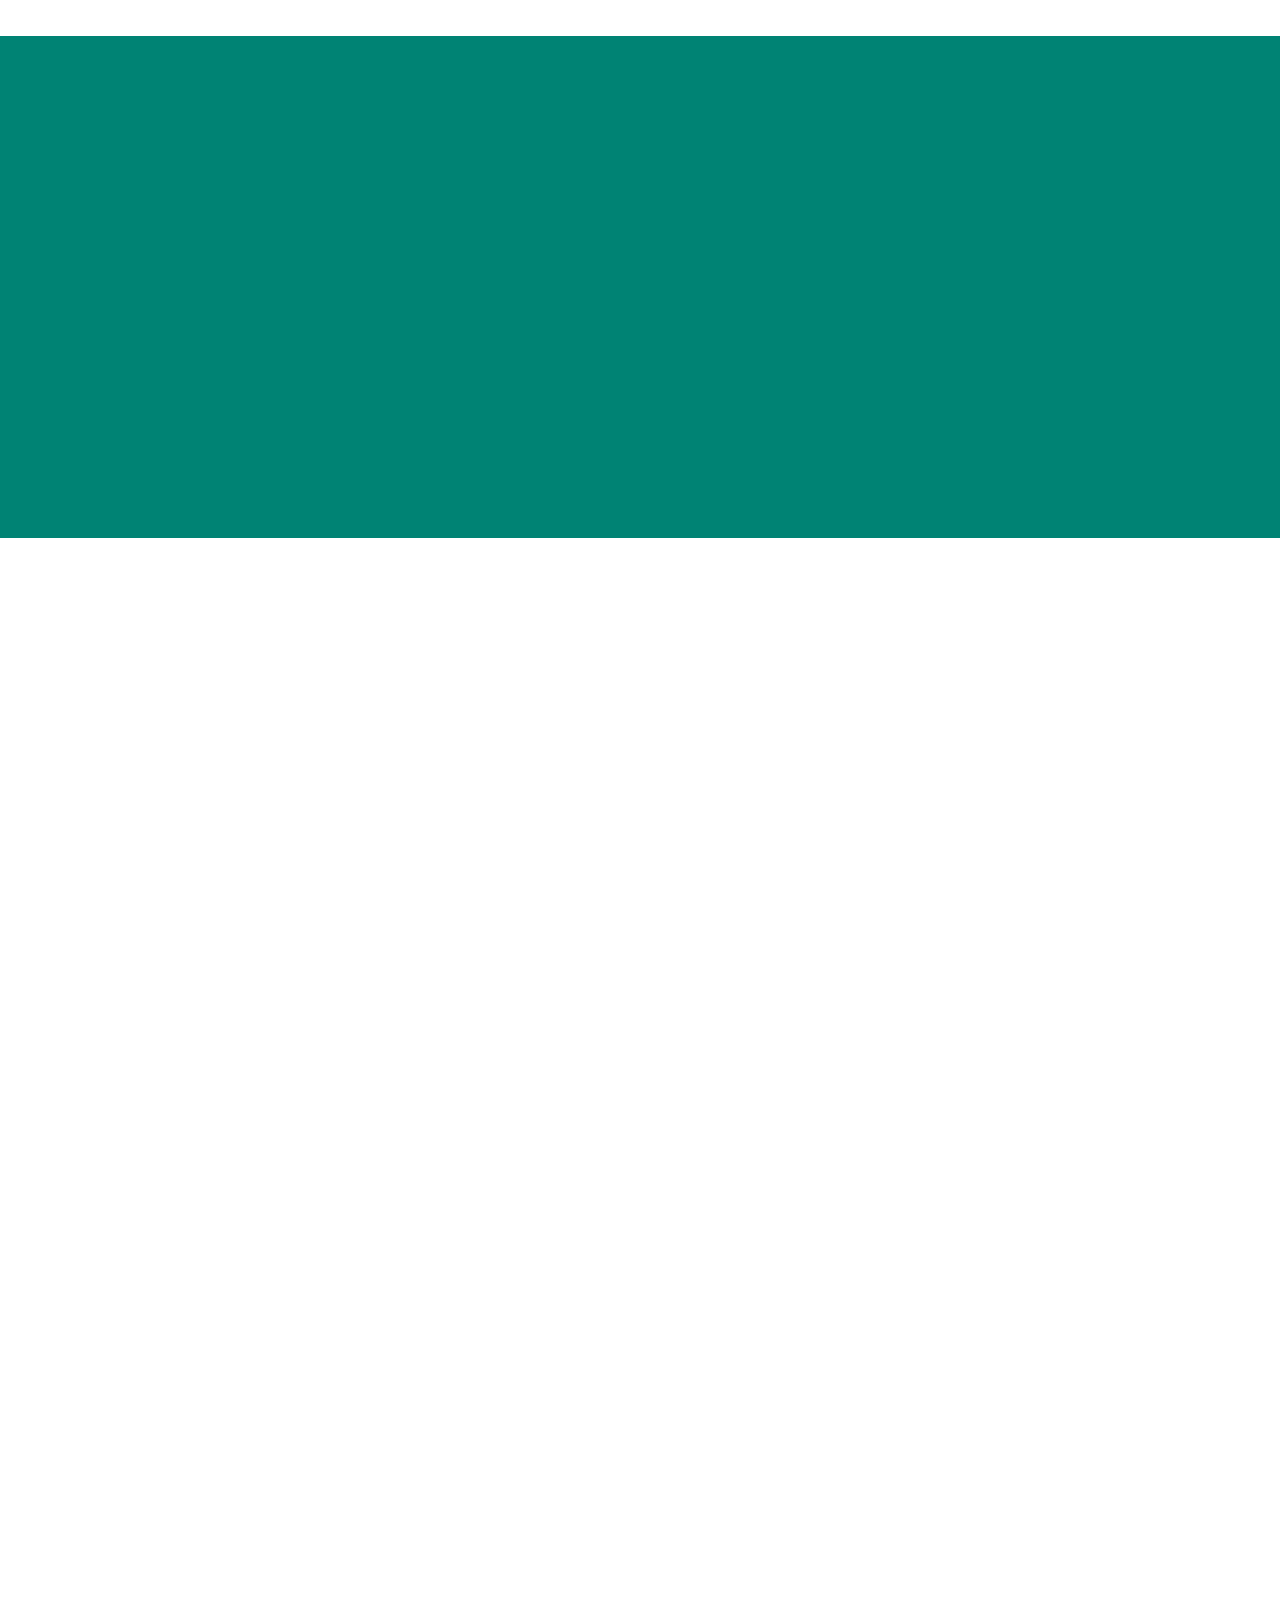
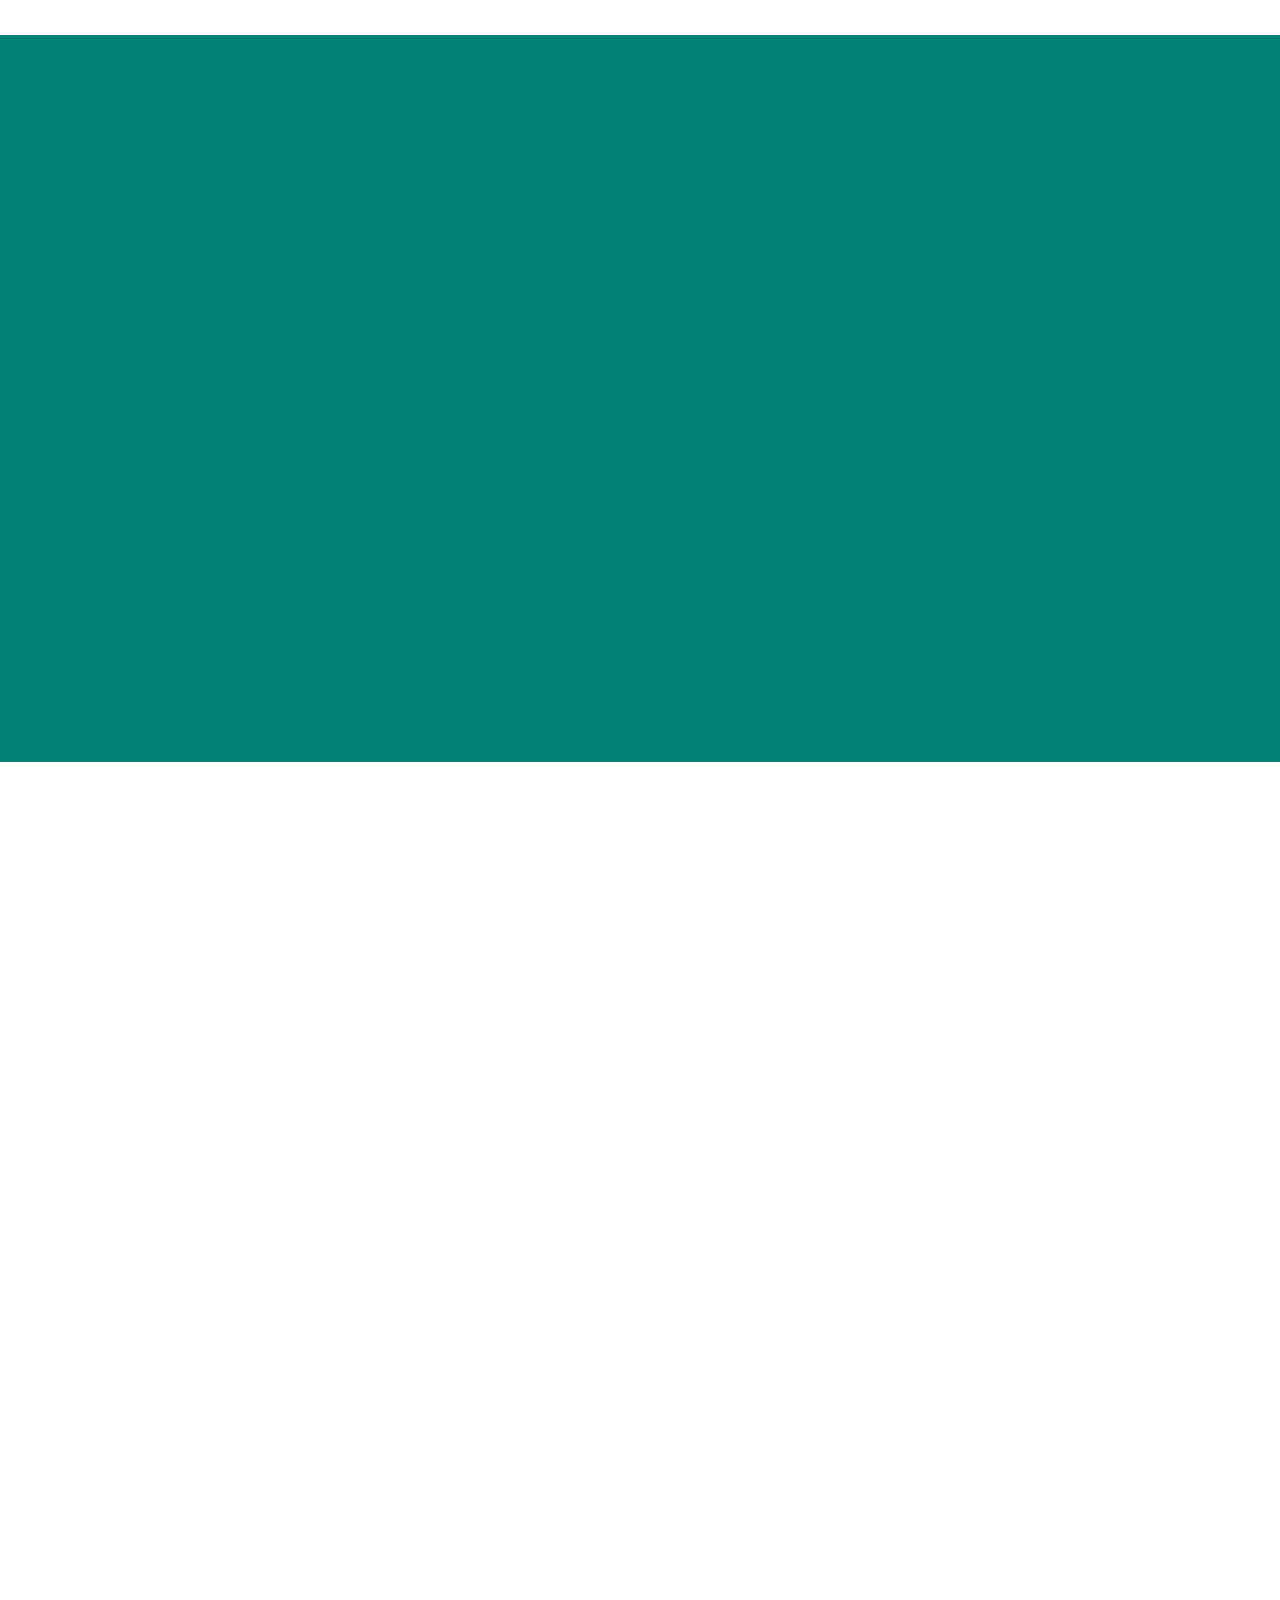
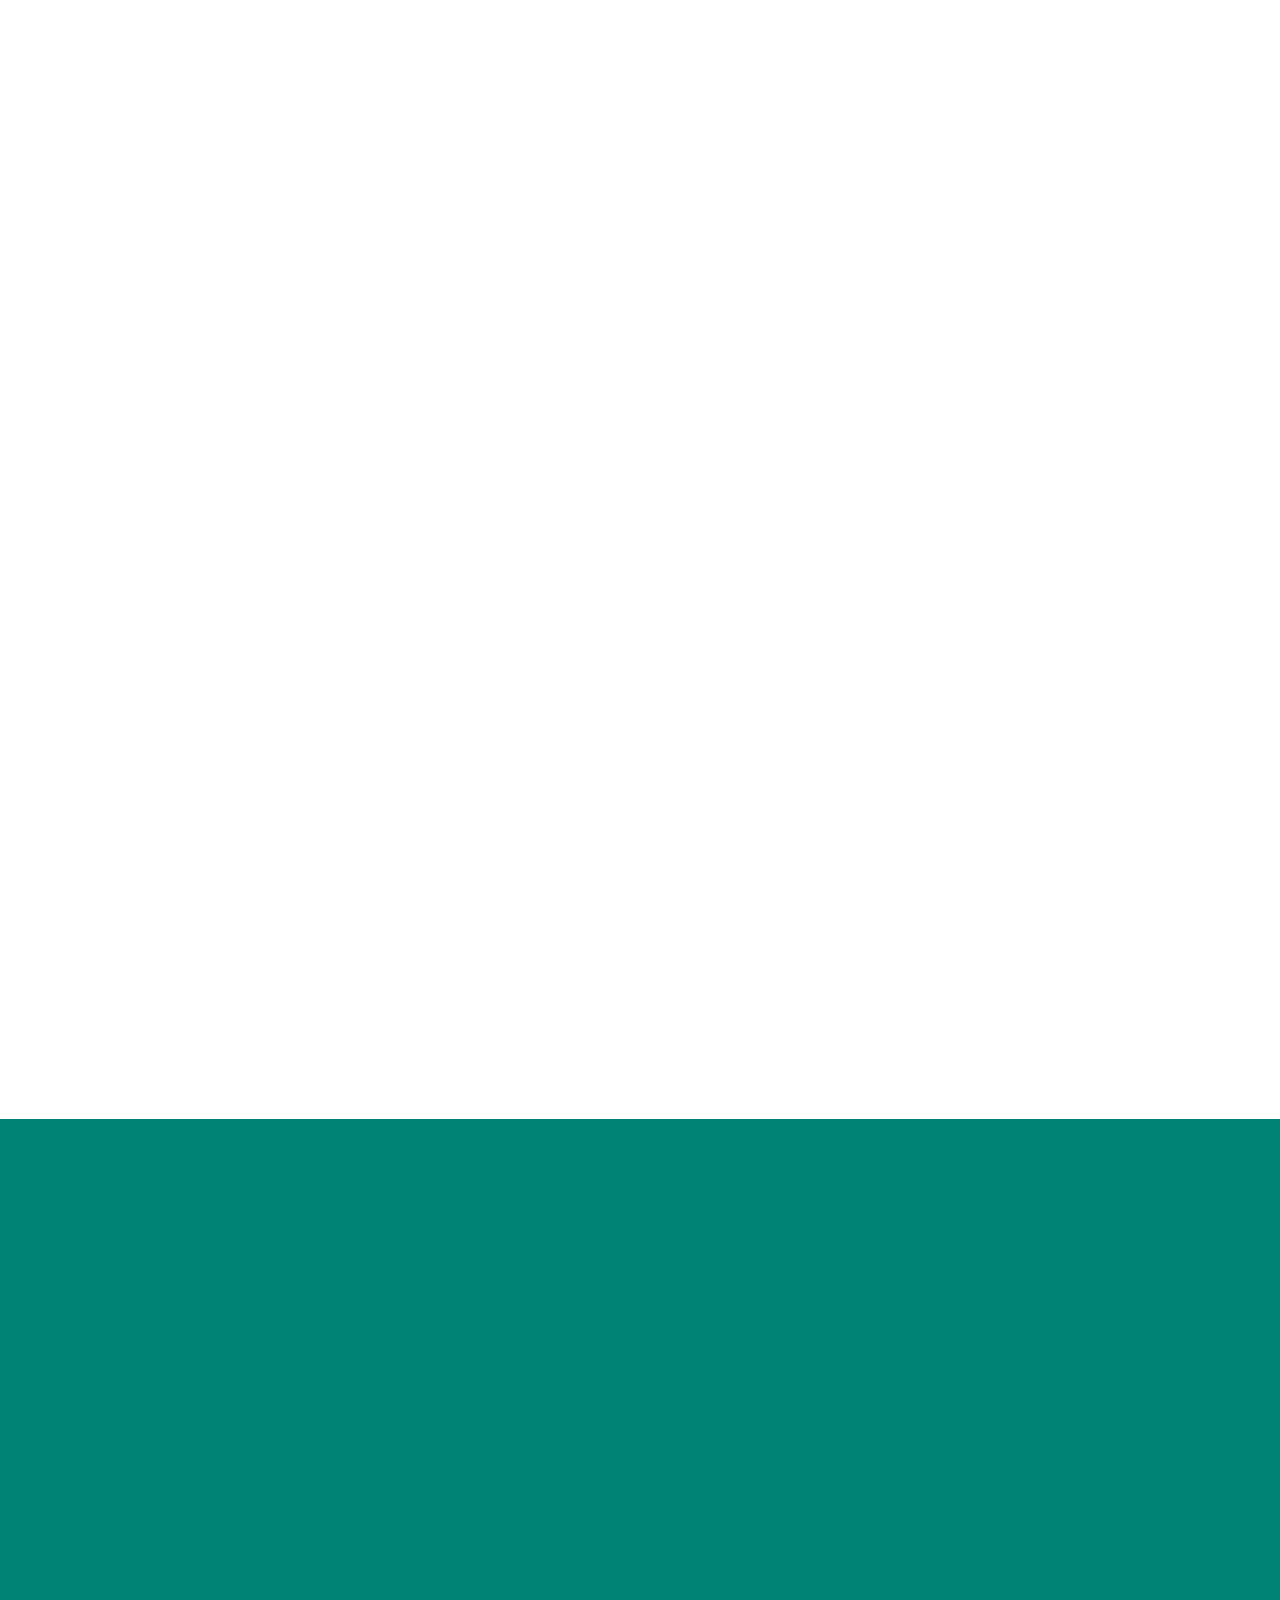
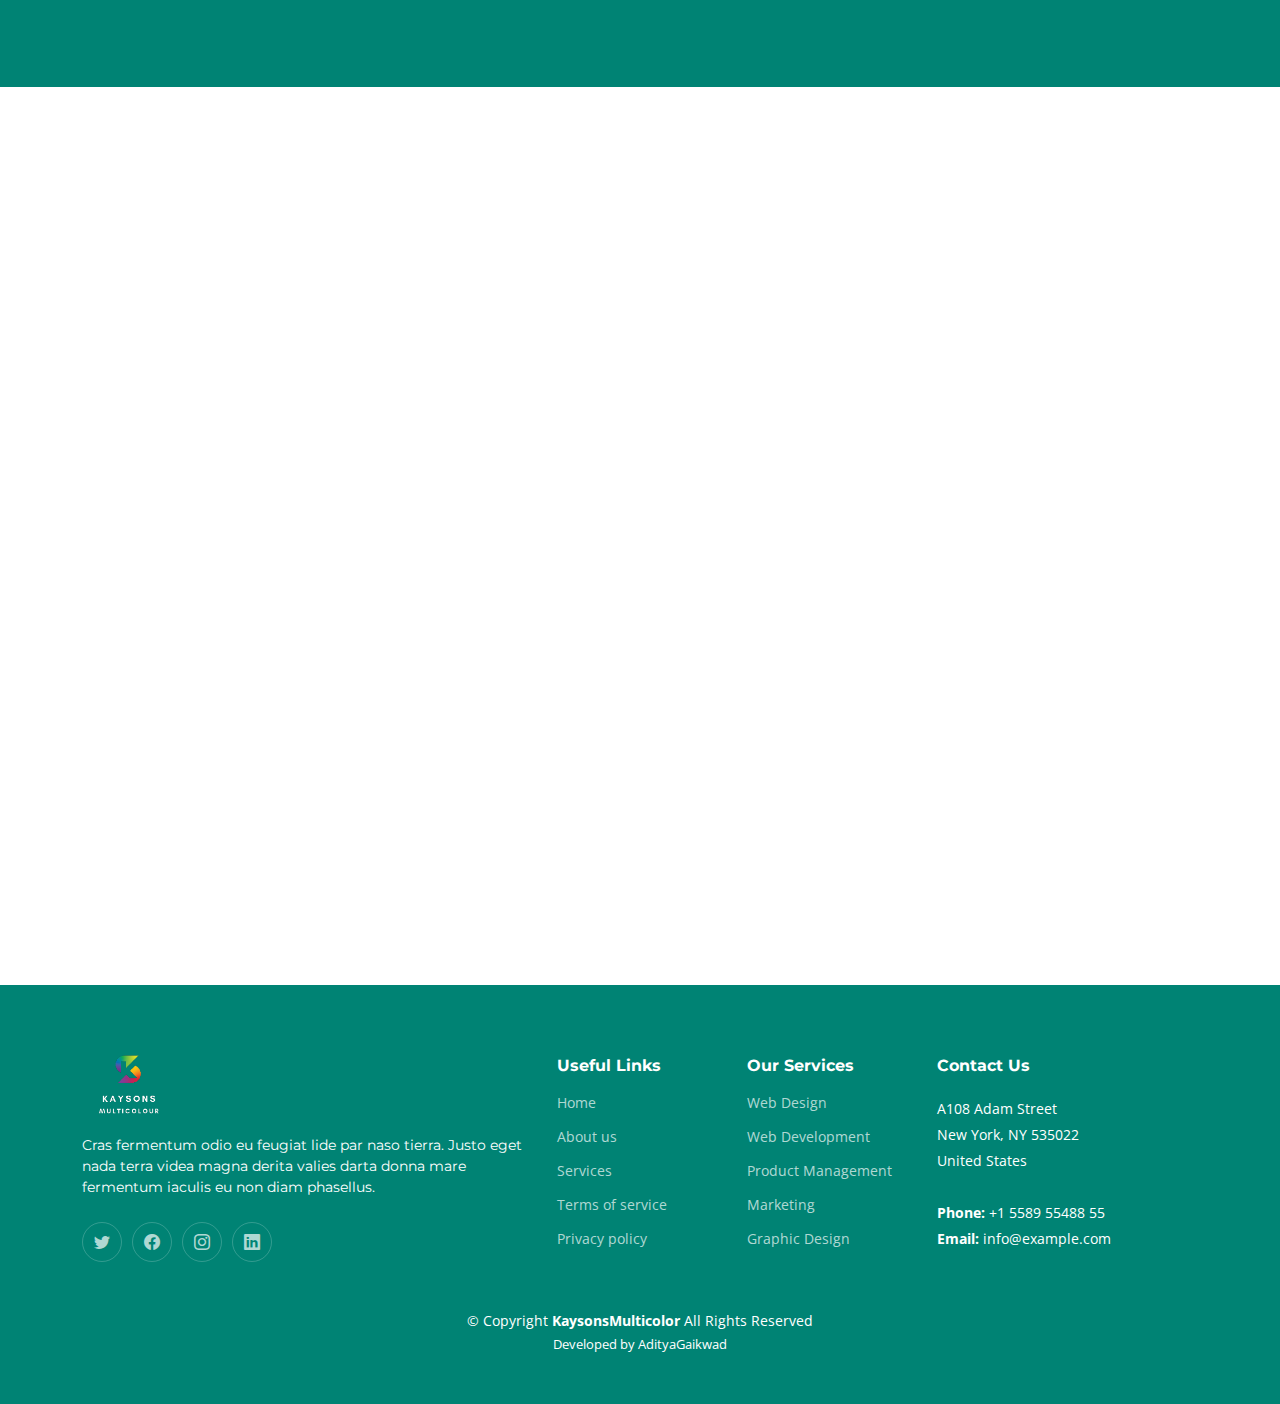
==== commit b93be762: "Update index.html" ====
--- a/index.html
+++ b/index.html
@@ -61,7 +61,7 @@
           <li><a href="#hero">Home</a></li>
           <li><a href="#about">About</a></li>
           <li><a href="#services">Services</a></li>
-          <li><a href="#portfolio">Portfolio</a></li>
+          <li><a href="#portfolio">Product</a></li>
           <!-- <li><a href="#team">Team</a></li>
           <li><a href="blog.html">Blog</a></li>
           <li class="dropdown"><a href="#"><span>Drop Down</span> <i class="bi bi-chevron-down dropdown-indicator"></i></a>
@@ -206,17 +206,17 @@
 
             <div class="stats-item d-flex align-items-center">
               <span data-purecounter-start="0" data-purecounter-end="232" data-purecounter-duration="1" class="purecounter"></span>
-              <p><strong>Happy Clients</strong> consequuntur quae diredo para mesta</p>
+              <p style="color: white;"><strong style="color: white;">Happy Clients</strong> consequuntur quae diredo para mesta</p>
             </div><!-- End Stats Item -->
 
             <div class="stats-item d-flex align-items-center">
               <span data-purecounter-start="0" data-purecounter-end="521" data-purecounter-duration="1" class="purecounter"></span>
-              <p><strong>Projects</strong> adipisci atque cum quia aut</p>
+              <p style="color: white;"><strong style="color: white;">Projects</strong> adipisci atque cum quia aut</p>
             </div><!-- End Stats Item -->
 
             <div class="stats-item d-flex align-items-center">
               <span data-purecounter-start="0" data-purecounter-end="453" data-purecounter-duration="1" class="purecounter"></span>
-              <p><strong>Hours Of Support</strong> aut commodi quaerat</p>
+              <p style="color: white;"><strong style="color: white;">Hours Of Support</strong> aut commodi quaerat</p>
             </div><!-- End Stats Item -->
 
           </div>
@@ -603,7 +603,7 @@
 
           <div class="col-lg-4">
             <div class="content px-xl-5">
-              <h3>Frequently Asked <strong>Questions</strong></h3>
+              <h3 >Frequently Asked <strong>Questions</strong></h3>
               <p>
                 Lorem ipsum dolor sit amet, consectetur adipiscing elit, sed do eiusmod tempor incididunt ut labore et dolore magna aliqua. Duis aute irure dolor in reprehenderit
               </p>
@@ -857,4 +857,4 @@
   <script src="assets/js/main.js"></script>
 
 </body>
-</html>+</html>
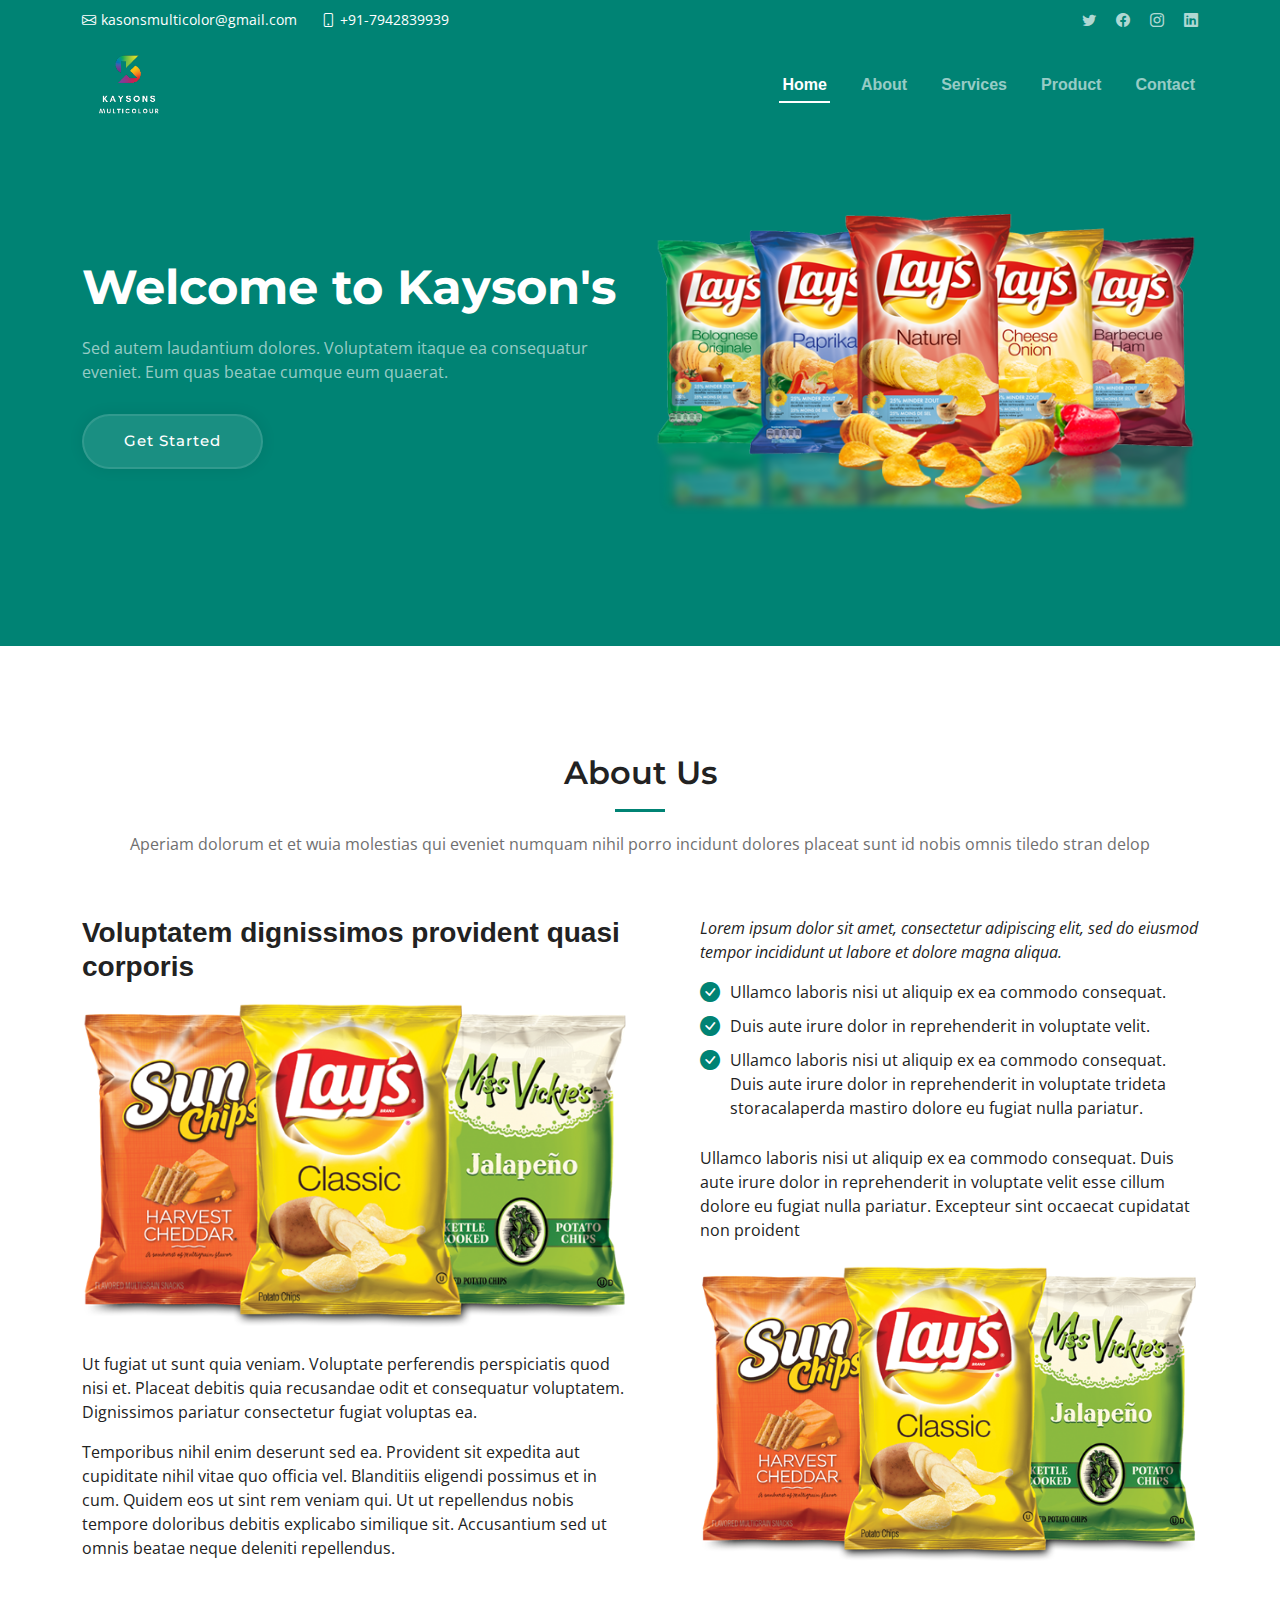
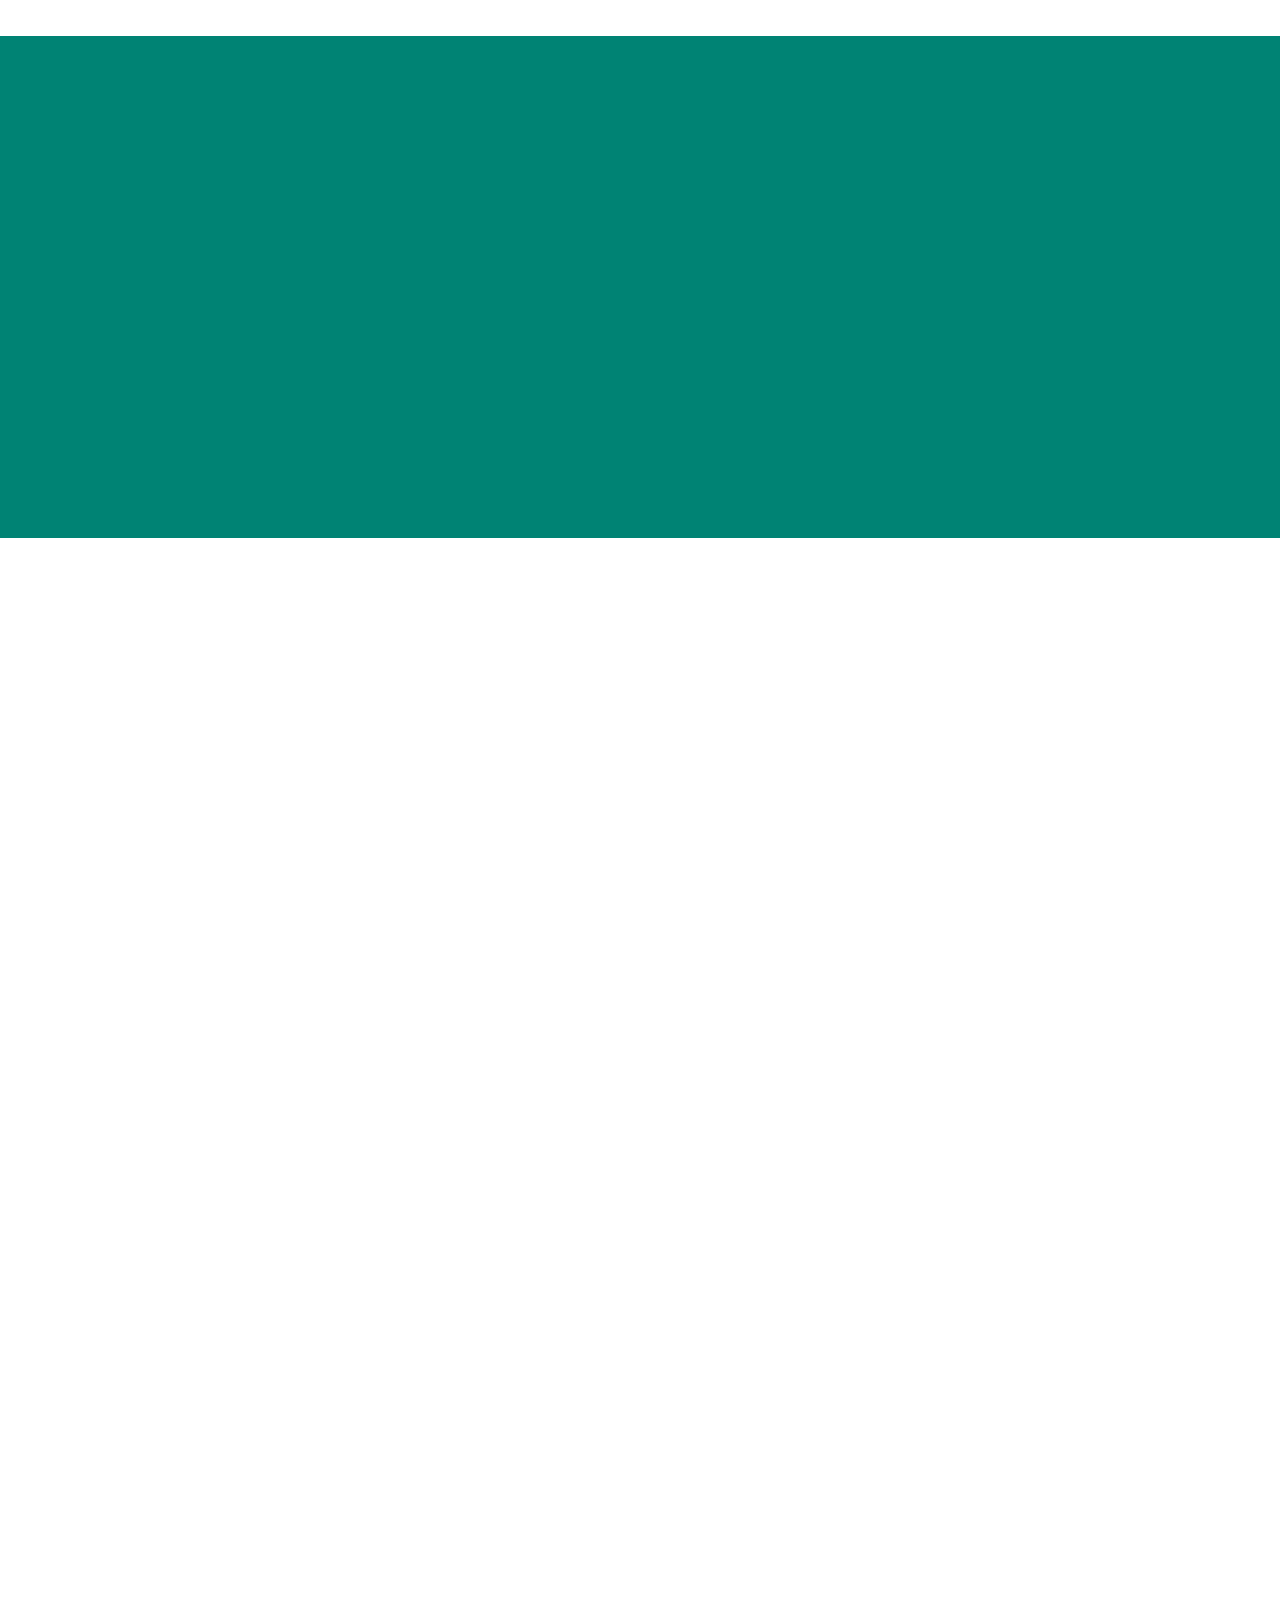
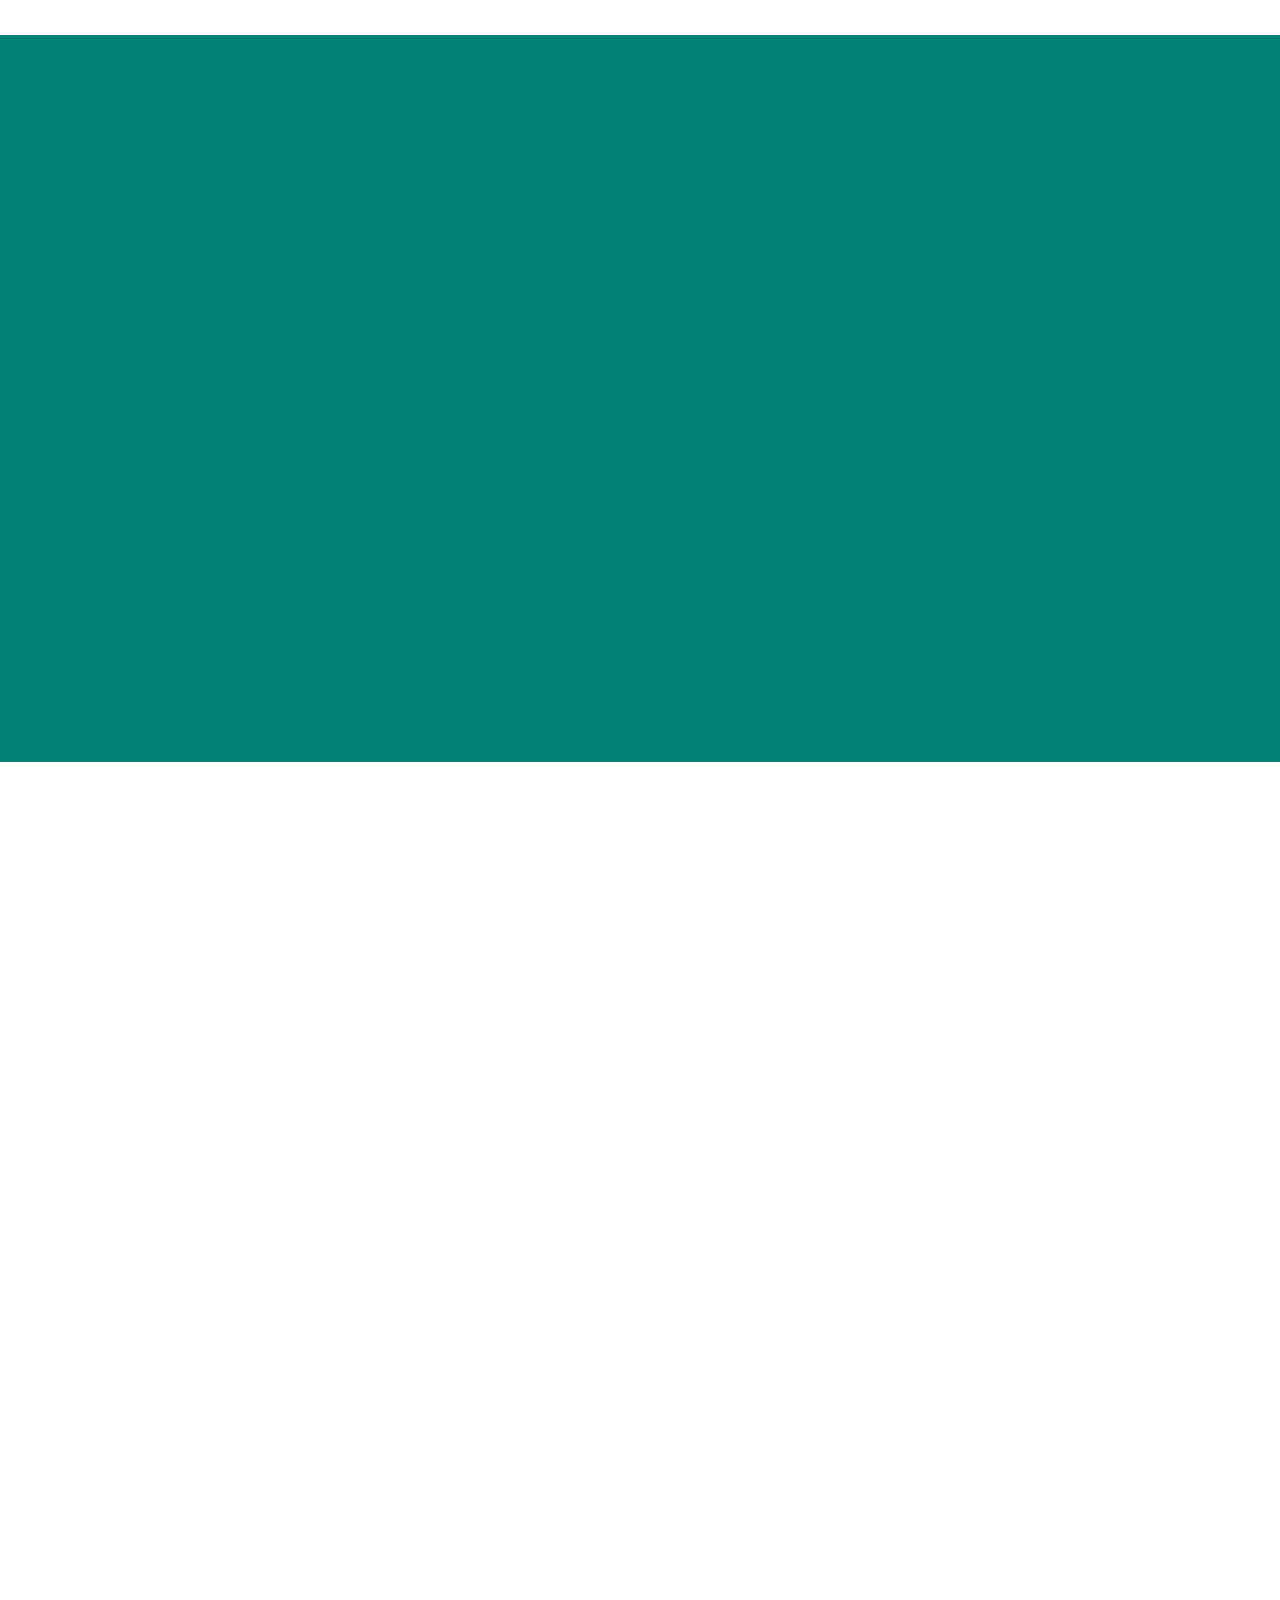
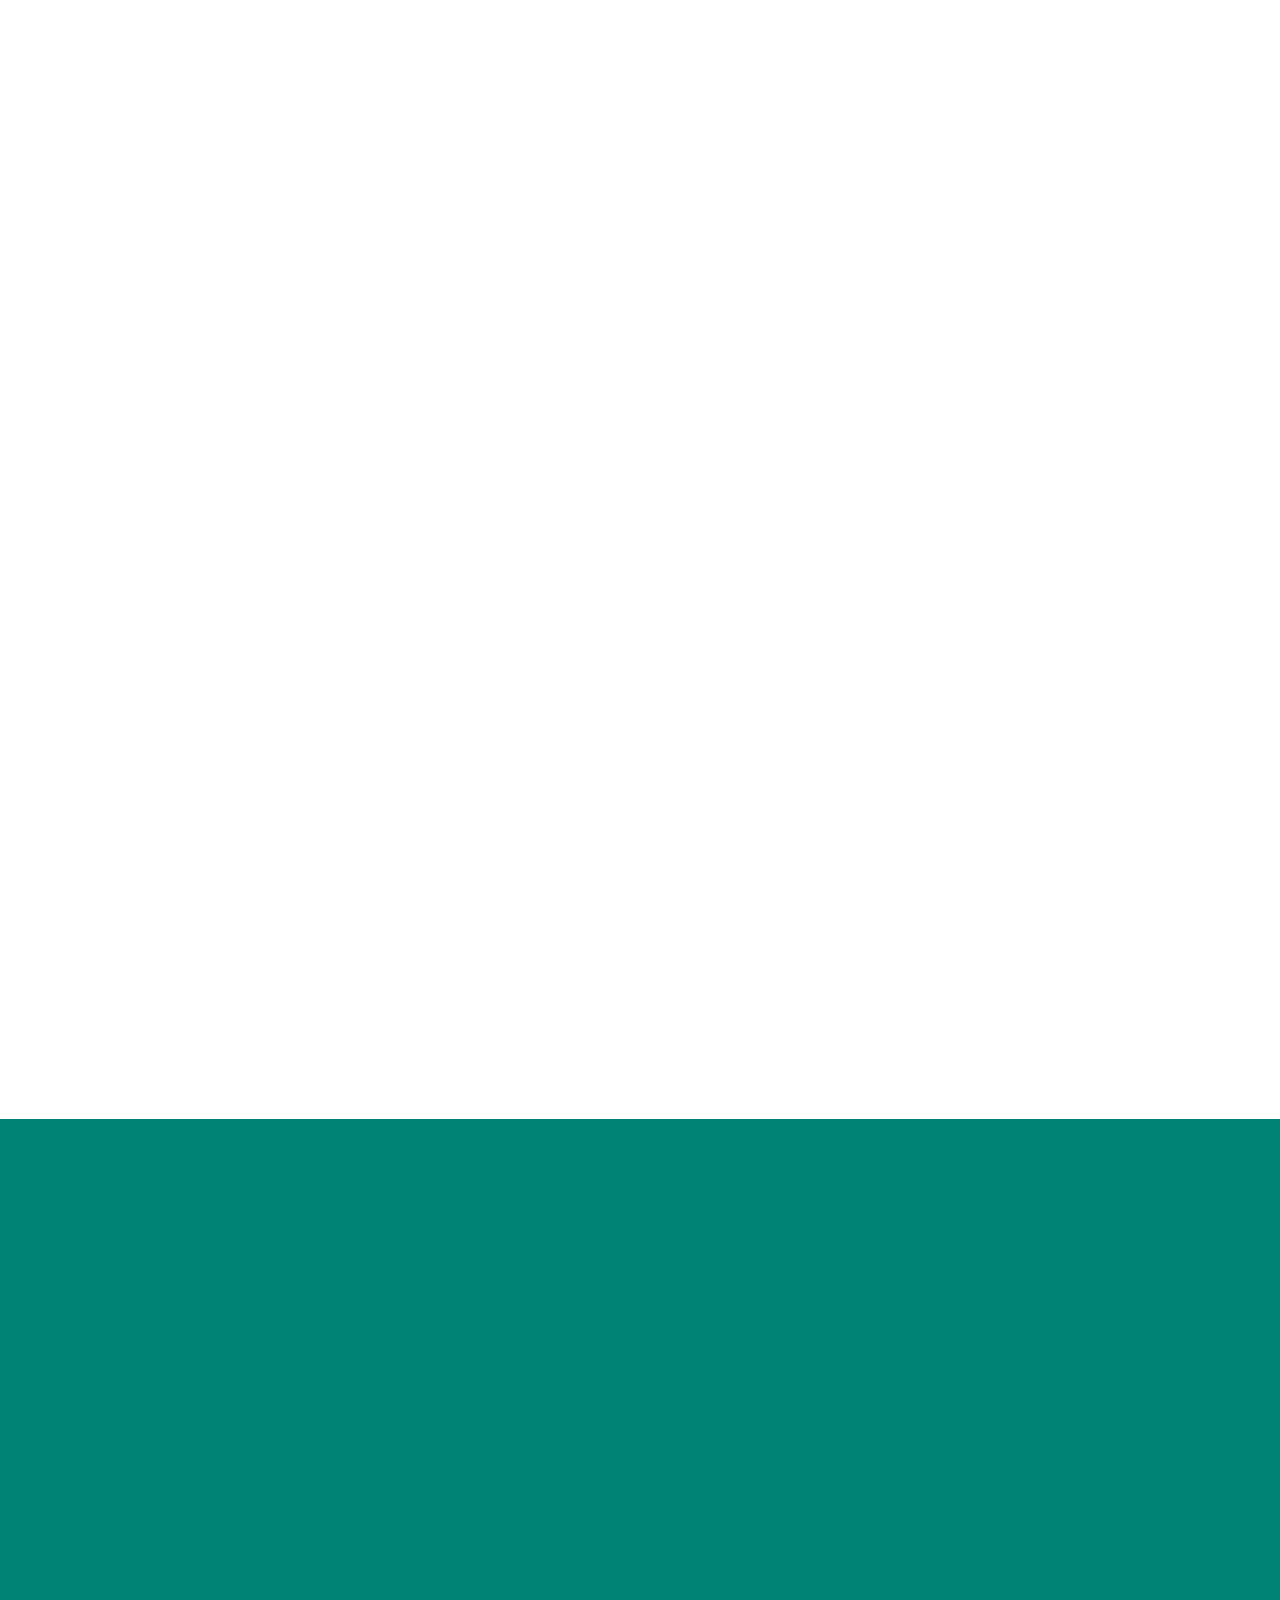
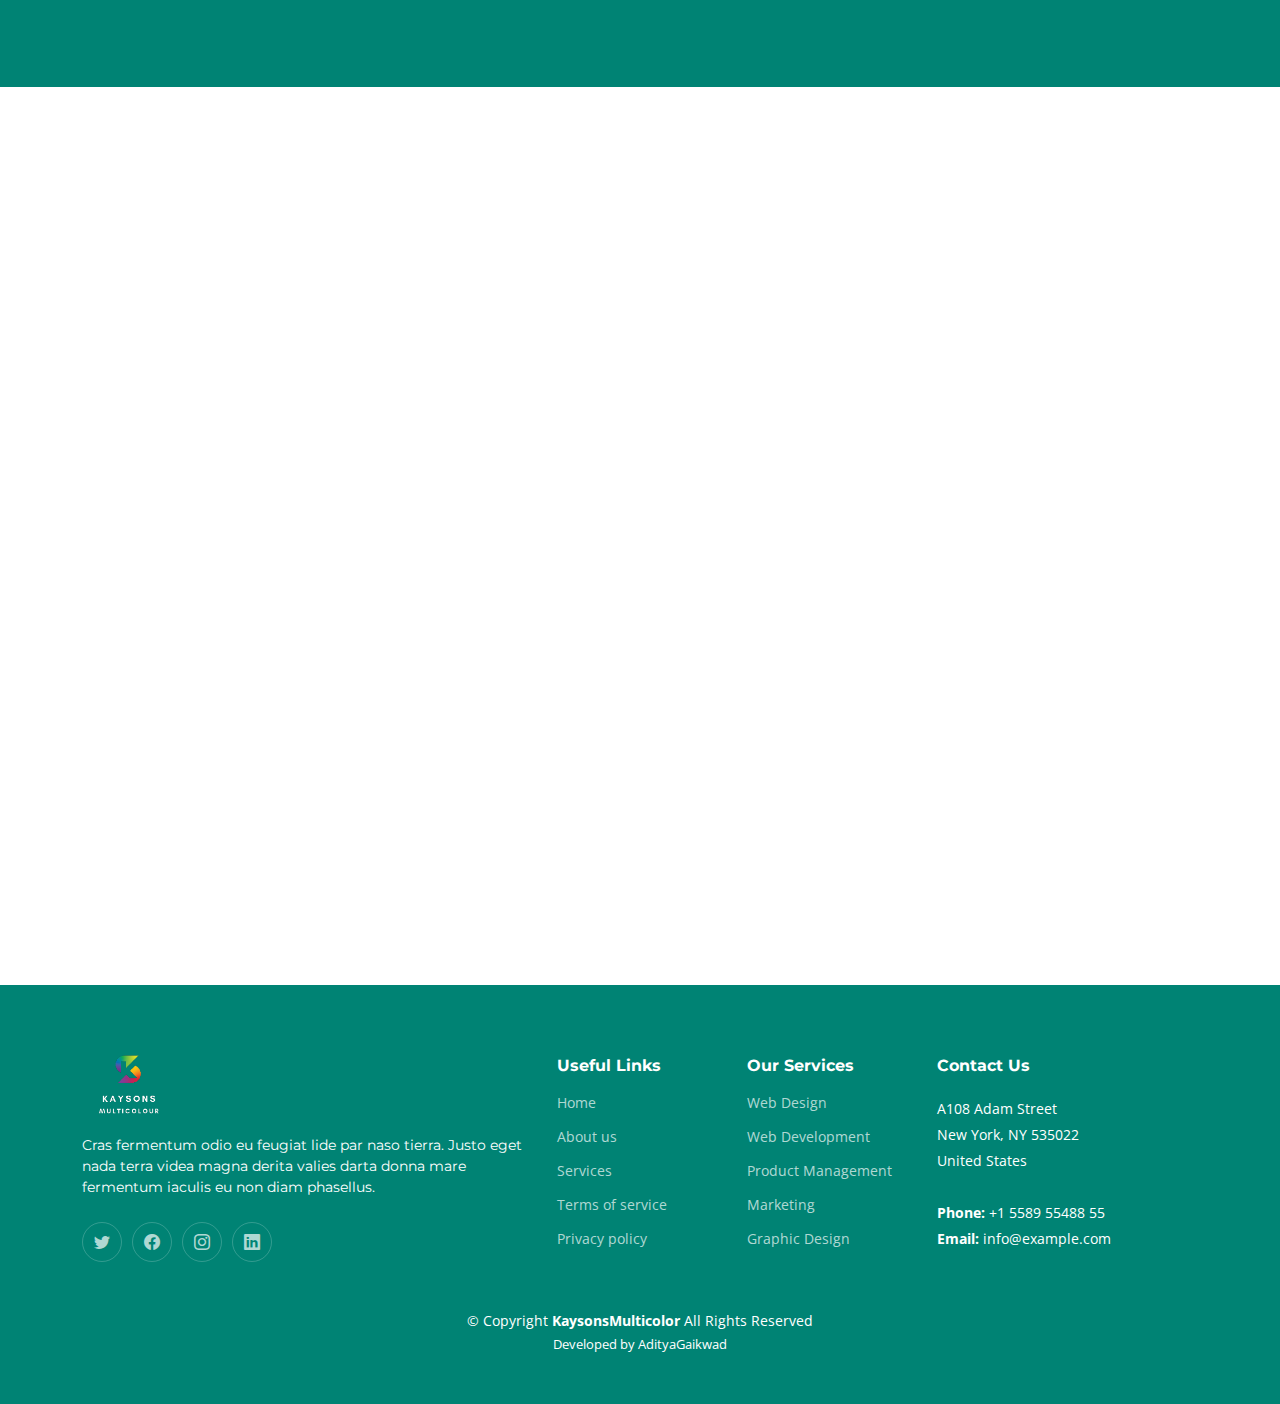
==== commit dfebcc8c: "Update index.html" ====
--- a/index.html
+++ b/index.html
@@ -102,7 +102,7 @@
    
       <div class="row gy-5" data-aos="fade-in">
         <div class="col-lg-6 order-2 order-lg-1 d-flex flex-column justify-content-center text-center text-lg-start">
-          <h2>Welcome to <span>Impact</span></h2>
+          <h2>Welcome to <span>Kayson's</span></h2>
           <p>Sed autem laudantium dolores. Voluptatem itaque ea consequatur eveniet. Eum quas beatae cumque eum quaerat.</p>
           <div class="d-flex justify-content-center justify-content-lg-start">
             <a href="#about" class="btn-get-started">Get Started</a>
--- a/assets/css/main.css
+++ b/assets/css/main.css
@@ -12,7 +12,7 @@
 :root {
   --color-default: #222222;
   --color-primary: #008374;
-  --color-secondary: #f85a40;
+  --color-secondary: #fffefe;
 }
 
 /* Smooth scroll behavior */
@@ -310,7 +310,7 @@
 }
 
 .header .logo h1 span {
-  color: #f96f59;
+  color: white;
 }
 
 .sticked-header-offset {
@@ -479,7 +479,7 @@
     position: fixed;
     top: 0;
     right: -100%;
-    width: 100%;
+    width: 50%;
     max-width: 400px;
     bottom: 0;
     transition: 1.0s;
@@ -490,7 +490,7 @@
   .navbar ul {
     position: absolute;
     inset: 0;
-    padding: 50px 0 10px 0;
+    padding: 90px 0 20px 0;
     margin: 0;
     background: rgba(0, 131, 116, 0.9);
     overflow-y: auto;
@@ -1254,6 +1254,7 @@
 .faq .content h3 {
   font-weight: 400;
   font-size: 34px;
+  color: white;
 }
 
 .faq .content h4 {
@@ -1897,4 +1898,4 @@
 
 .footer .credits a {
   color: #fff;
-}+}
